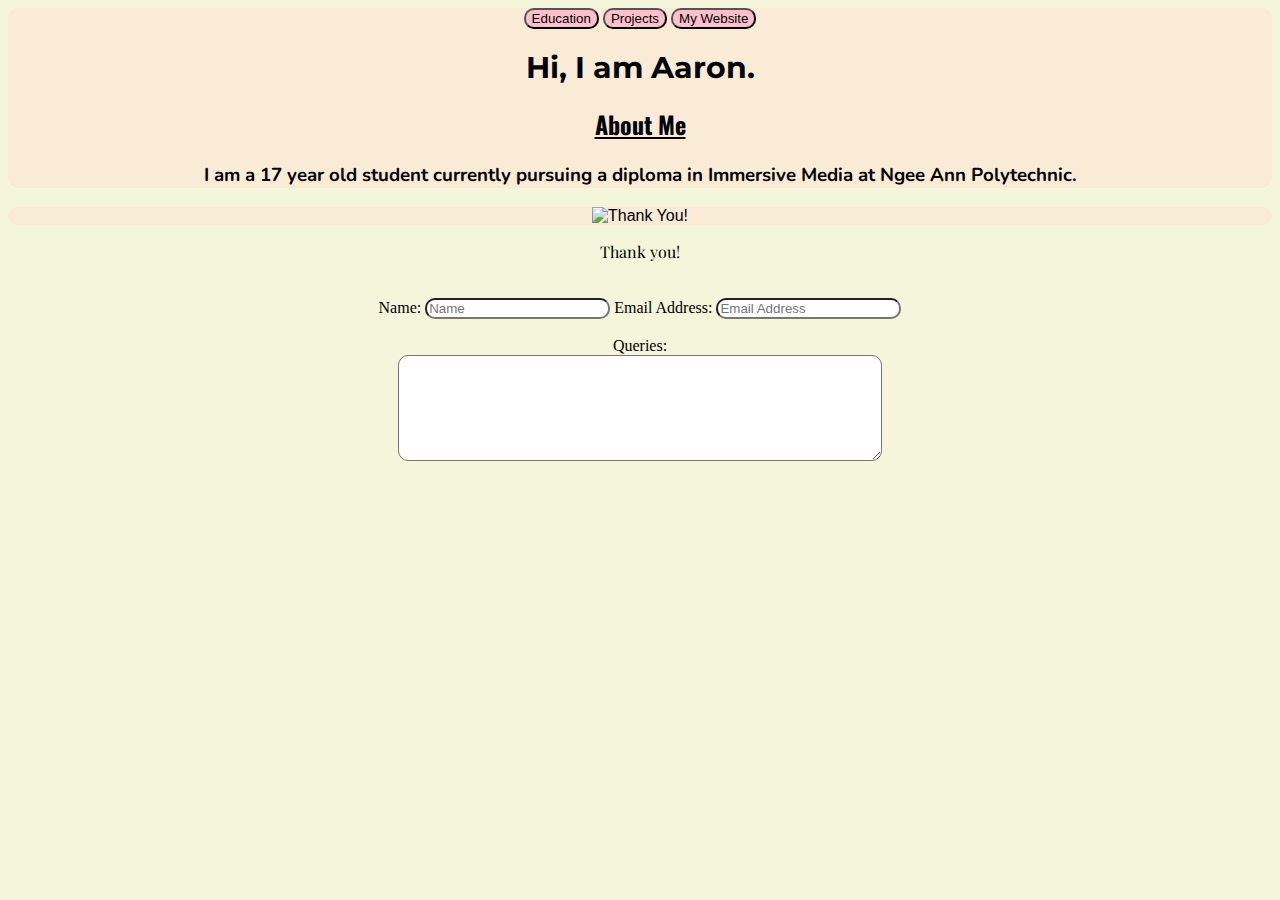
==== index.html @ a2ffacfb "Save 4" ====
<!DOCTYPE html>
<html>
<head>
  <title>About Me</title>
  <link href="https://fonts.googleapis.com/css2?family=Oswald:wght@300&display=swap" rel="stylesheet">
  
  <link href="https://fonts.googleapis.com/css2?family=Montserrat&display=swap" rel="stylesheet">

  <link href="https://fonts.googleapis.com/css2?family=Playfair+Display:wght@500&display=swap" rel="stylesheet">

  <link href="https://fonts.googleapis.com/css2?family=Nunito:wght@300&display=swap" rel="stylesheet">

  <link rel="stylesheet" type="text/css" href="style.css"/>

</head>
  <header >

    <nav>

    <form>
    <input type="submit" class="edubutton" formaction="education.html" value="Education">

    <input type="submit" class="edubutton" formaction="projects.html" value="Projects">

    <input type="submit" class="edubutton" formaction="https://aarontanweiheng.wixsite.com/mysite" target="_blank" value="My Website">

    </form>

    </nav>

    <h1 class="headerpos" >Hi, I am Aaron.</h1>

    <h2 class="headerpos"><u>About Me</u></h2>

    <h3 class="headerpos"> I am a 17 year old student currently pursuing a diploma in Immersive Media at Ngee Ann Polytechnic.</h3>

  </header>

<body class="p-pos">

  <p> <img src = "https://cdn140.picsart.com/275582430040211.png?type=webp&to=min&r=1024" alt = "Thank You!" width=200px height=220px> </p>

  <p1 style="font-family:Playfair Display">Thank you!</p1>
</body>

<footer>

  <br>



  <form>
    <br>
    <label> Name: </label>
    <input type="text" class="stext" placeholder="Name">
    <label> Email Address: </label>
    <input type="text" class="stext" placeholder="Email Address">
    <br>
    <br>
    <label>Queries:
    <br>
    <textarea placeholder="Queries"> </textarea>
    </label>
  </form>


</footer>


<style>

.headerpos{
  text-align: center;
}

.p-pos{
  text-align: center;
}


nav a{
  background-color: pink;
  color: black;
}

</style>

</html>
---- style.css ----
ul{list-style: none;}

h1{
  font-family:Montserrat;
  font-size: 30px;
}

h2{
  font-family:Oswald;
}

h3{
  font-family:Nunito;
}

p{
  font-family: 'Hind', sans-serif;
}

header{
  border-radius: 10px;
  background-color: antiquewhite;

}

body{
  background-color: beige;
}

p{
  background-color: antiquewhite;
  border-radius: 10px;
}

.edubutton{
  background-color: pink;
  border-radius: 10px;
}

textarea{
  width: 478px;
  height: 100px;
  border-radius: 10px;
}

.stext{
  border-radius: 10px;
}
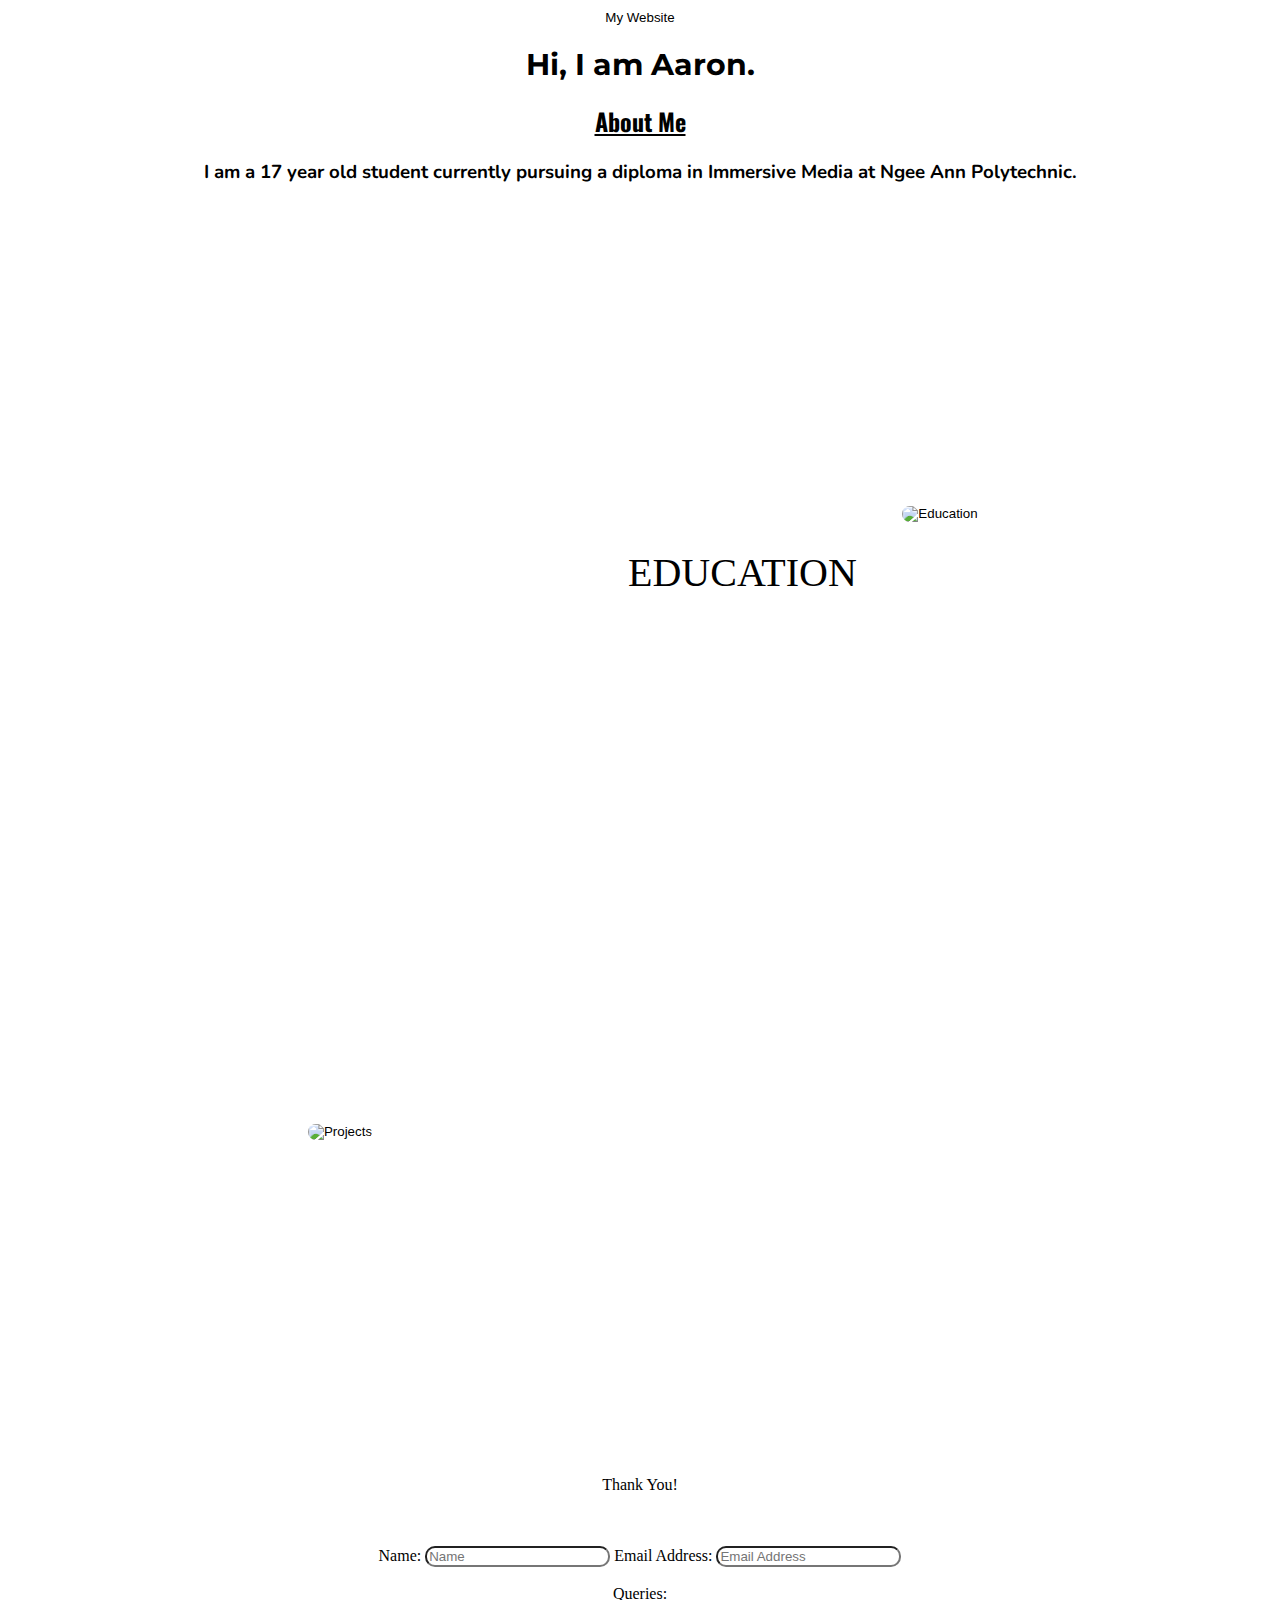
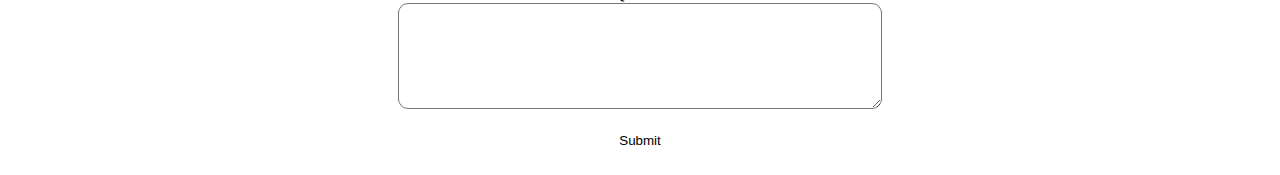
==== commit 23e26dae: "Save 5" ====
--- a/index.html
+++ b/index.html
@@ -1,46 +1,68 @@
 <!DOCTYPE html>
 <html>
+
 <head>
   <title>About Me</title>
   <link href="https://fonts.googleapis.com/css2?family=Oswald:wght@300&display=swap" rel="stylesheet">
-  
+
   <link href="https://fonts.googleapis.com/css2?family=Montserrat&display=swap" rel="stylesheet">
 
   <link href="https://fonts.googleapis.com/css2?family=Playfair+Display:wght@500&display=swap" rel="stylesheet">
 
   <link href="https://fonts.googleapis.com/css2?family=Nunito:wght@300&display=swap" rel="stylesheet">
 
-  <link rel="stylesheet" type="text/css" href="style.css"/>
+  <link rel="stylesheet" type="text/css" href="style.css" />
 
 </head>
-  <header >
+<header>
 
-    <nav>
+  <nav>
 
     <form>
-    <input type="submit" class="edubutton" formaction="education.html" value="Education">
 
-    <input type="submit" class="edubutton" formaction="projects.html" value="Projects">
+      
 
-    <input type="submit" class="edubutton" formaction="https://aarontanweiheng.wixsite.com/mysite" target="_blank" value="My Website">
+      <input type="submit" class="edubutton" formaction="https://aarontanweiheng.wixsite.com/mysite" target="_blank"
+        value="My Website">
 
     </form>
 
-    </nav>
+  </nav>
 
-    <h1 class="headerpos" >Hi, I am Aaron.</h1>
+  <h1 class="headerpos">Hi, I am Aaron.</h1>
 
-    <h2 class="headerpos"><u>About Me</u></h2>
+  <h2 class="headerpos"><u>About Me</u></h2>
 
-    <h3 class="headerpos"> I am a 17 year old student currently pursuing a diploma in Immersive Media at Ngee Ann Polytechnic.</h3>
+  <h3 class="headerpos"> I am a 17 year old student currently pursuing a diploma in Immersive Media at Ngee Ann
+    Polytechnic.</h3>
 
-  </header>
+  <nav>
+
+    <form>
+      <div class=container-one>
+
+        <input type="image" src="https://lh3.googleusercontent.com/[base64]w600-h300-no?authuser=0" class="edubutton" formaction="education.html" value="Education">
+        <div class=top-left> EDUCATION </div>
+
+      </div>
+
+      <div class=container-two>
+
+        <input type="image" src="https://lh3.googleusercontent.com/[base64]w600-h300-no?authuser=0" class="edubutton" formaction="projects.html" value="Projects">
+
+
+       
+    
+    </form>
+
+  </nav>
+
+</header>
 
 <body class="p-pos">
 
-  <p> <img src = "https://cdn140.picsart.com/275582430040211.png?type=webp&to=min&r=1024" alt = "Thank You!" width=200px height=220px> </p>
+    <br><br> Thank You!</p>
 
-  <p1 style="font-family:Playfair Display">Thank you!</p1>
 </body>
 
 <footer>
@@ -58,9 +80,12 @@
     <br>
     <br>
     <label>Queries:
-    <br>
-    <textarea placeholder="Queries"> </textarea>
+      <br>
+      <textarea placeholder="Queries"> </textarea>
     </label>
+    <br><br>
+    <input type="submit" class="edubutton" formaction="submit.html" value="Submit">
+    <br><br>
   </form>
 
 
@@ -69,20 +94,44 @@
 
 <style>
 
-.headerpos{
-  text-align: center;
-}
+  body{
+    background-image: url('https://lh3.googleusercontent.com/[base64]w612-h816-no?authuser=0');
+  }
 
-.p-pos{
-  text-align: center;
-}
+  .headerpos {
+    text-align: center;
+  }
+
+  .p-pos {
+    text-align: center;
+  }
 
 
-nav a{
-  background-color: pink;
-  color: black;
-}
+  nav a {
+    background-color: pink;
+    color: black;
+  }
 
+  .container-one {
+    position: relative;
+    left:300px;
+    padding:300px;
+
+  }
+
+  .container-two {
+    position: relative;
+    right:300px;
+    padding:300px;
+
+  }
+
+  .top-left {
+    position: absolute;
+    top:345px;
+    left:320px;
+    font-size: 40px;
+  }
 </style>
 
-</html> 
+</html>--- a/style.css
+++ b/style.css
@@ -3,14 +3,17 @@
 h1{
   font-family:Montserrat;
   font-size: 30px;
+  flex-wrap: wrap;
 }
 
 h2{
   font-family:Oswald;
+  flex-wrap: wrap;
 }
 
 h3{
   font-family:Nunito;
+  flex-wrap: wrap;
 }
 
 p{
@@ -19,30 +22,46 @@
 
 header{
   border-radius: 10px;
-  background-color: antiquewhite;
+
+  flex-wrap: wrap;
 
 }
 
 body{
-  background-color: beige;
+  flex-wrap: wrap;
 }
 
 p{
-  background-color: antiquewhite;
   border-radius: 10px;
+  flex-wrap: wrap;
+}
+
+footer{
+
+  border-radius: 10px;
+  flex-wrap: wrap;
 }
 
 .edubutton{
-  background-color: pink;
+  padding: 5;
+  border: none;
+  background: none;
   border-radius: 10px;
+  flex-wrap: wrap;
 }
 
 textarea{
   width: 478px;
   height: 100px;
   border-radius: 10px;
+  flex-wrap: wrap;
 }
 
 .stext{
   border-radius: 10px;
+  flex-wrap: wrap;
+}
+
+.top-left{
+  font-family: 'Comfortaa';
 }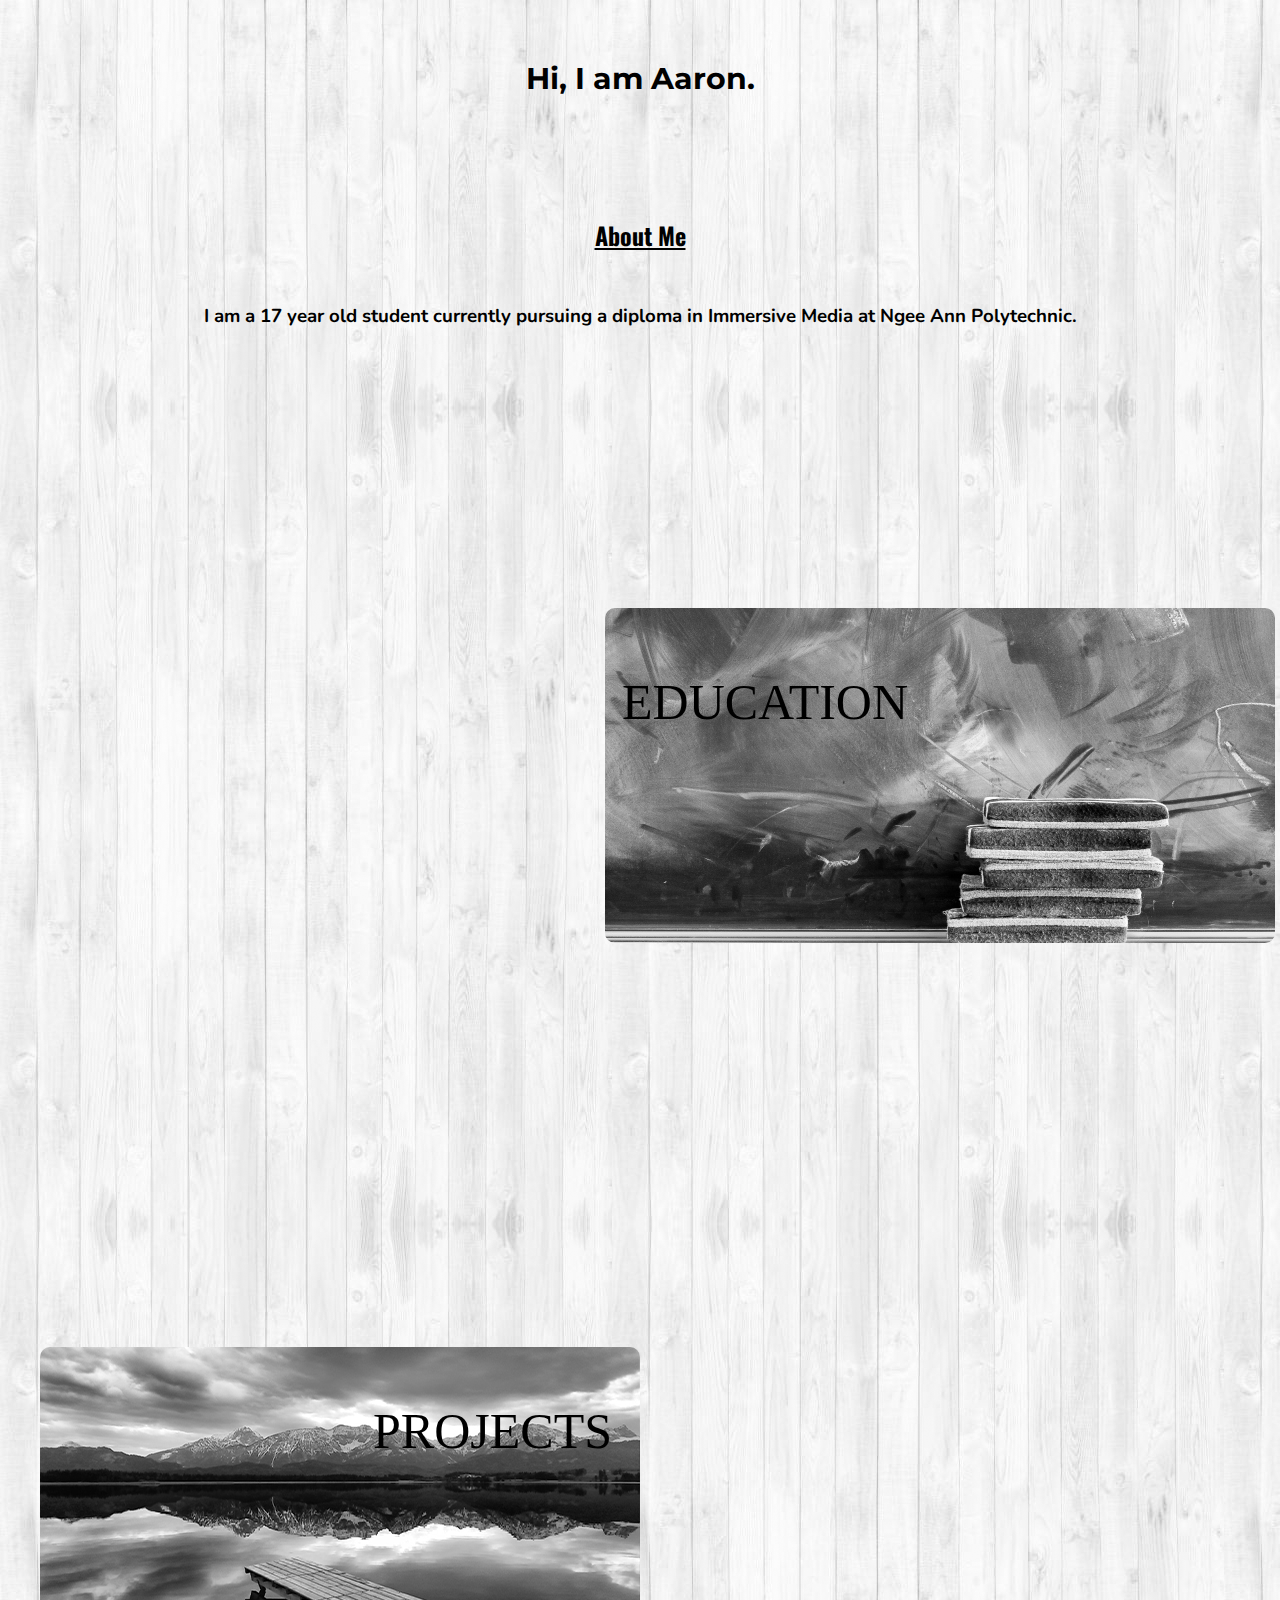
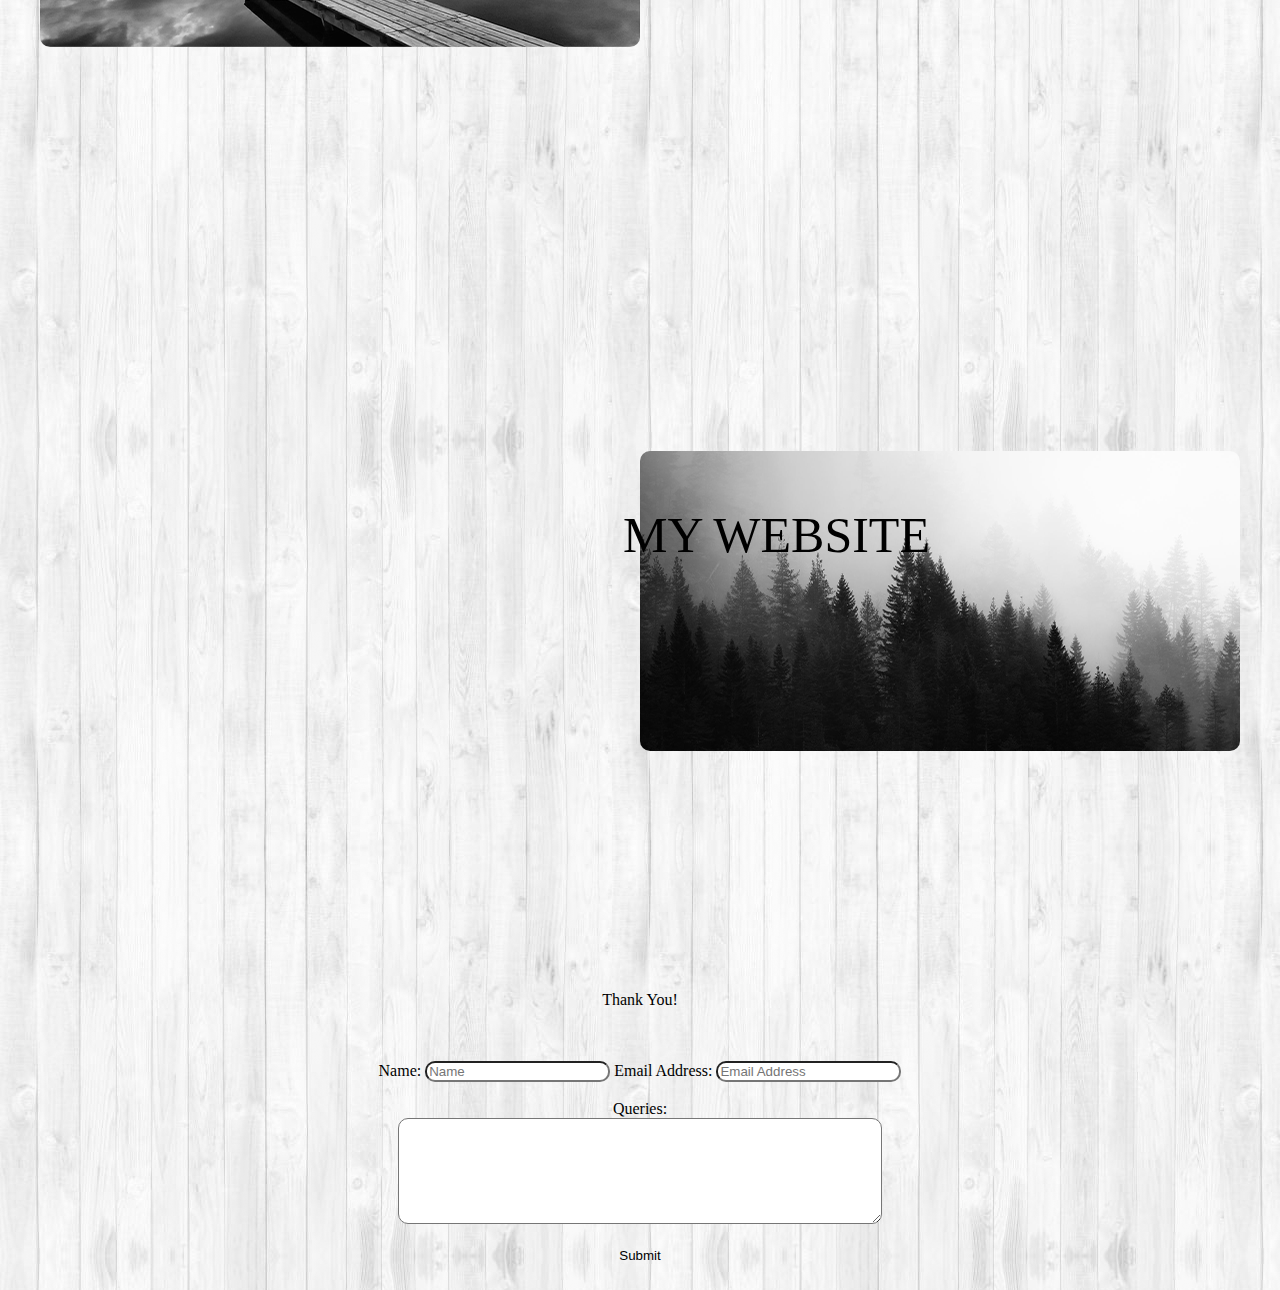
==== commit 3965aec1: "Save 6" ====
--- a/index.html
+++ b/index.html
@@ -16,24 +16,12 @@
 </head>
 <header>
 
-  <nav>
-
-    <form>
-
-      
-
-      <input type="submit" class="edubutton" formaction="https://aarontanweiheng.wixsite.com/mysite" target="_blank"
-        value="My Website">
-
-    </form>
-
-  </nav>
-
-  <h1 class="headerpos">Hi, I am Aaron.</h1>
+  <h1 class="headerpos">Hi, I am Aaron.<br></h1>
 
   <h2 class="headerpos"><u>About Me</u></h2>
 
-  <h3 class="headerpos"> I am a 17 year old student currently pursuing a diploma in Immersive Media at Ngee Ann
+  <h3 class="headerpos"> I am a 17 year old student currently pursuing a diploma in
+    Immersive Media at Ngee Ann
     Polytechnic.</h3>
 
   <nav>
@@ -41,18 +29,37 @@
     <form>
       <div class=container-one>
 
-        <input type="image" src="https://lh3.googleusercontent.com/[base64]w600-h300-no?authuser=0" class="edubutton" formaction="education.html" value="Education">
-        <div class=top-left> EDUCATION </div>
+        <div class="expanding"></div>
+
+        <input type="image"
+          src="Images/educationB&W.jpg"
+          class="edubutton" formaction="education.html" value="Education">
+          <button class="eduText" type = submit formaction="education.html">EDUCATION</button>
+          
 
       </div>
 
       <div class=container-two>
 
-        <input type="image" src="https://lh3.googleusercontent.com/[base64]w600-h300-no?authuser=0" class="edubutton" formaction="projects.html" value="Projects">
+        <input type="image"
+          src="Images/projectsB&W.png"
+          class="edubutton" formaction="projects.html" value="Projects">
+          <button class="projText" type = submit formaction="projects.html">PROJECTS</button>
+
+        
+
+      </div>
+
+      <div class=container-three>
+
+        <input type="image"
+          src="Images/mywebsiteB&W.png"
+          target="_blank" class="edubutton" formaction="https://aarontanweiheng.wixsite.com/mysite" value="My Website">
+          <button class="webText" type = submit formaction="https://aarontanweiheng.wixsite.com/mysite">MY WEBSITE</button>
 
 
-       
-    
+      </div>
+
     </form>
 
   </nav>
@@ -61,15 +68,13 @@
 
 <body class="p-pos">
 
-    <br><br> Thank You!</p>
+  <br><br> Thank You!</p>
 
 </body>
 
 <footer>
 
   <br>
-
-
 
   <form>
     <br>
@@ -91,11 +96,9 @@
 
 </footer>
 
-
 <style>
-
-  body{
-    background-image: url('https://lh3.googleusercontent.com/[base64]w612-h816-no?authuser=0');
+  body {
+    background-image: url("Images/idasg1BG.png")
   }
 
   .headerpos {
@@ -114,23 +117,45 @@
 
   .container-one {
     position: relative;
-    left:300px;
-    padding:300px;
+    left: 300px;
+    padding: 200px;
 
   }
 
   .container-two {
     position: relative;
-    right:300px;
-    padding:300px;
+    right: 300px;
+    padding: 200px;
 
   }
 
-  .top-left {
+  .container-three {
+    position: relative;
+    left: 300px;
+    padding: 200px;
+
+  }
+
+  .eduText {
     position: absolute;
-    top:345px;
-    left:320px;
-    font-size: 40px;
+    top: 250px;
+    left: 299px;
+    font-size: 50px;
+
+  }
+
+  .projText {
+    position: absolute;
+    top: 240px;
+    right: 345px;
+    font-size: 50px;
+  }
+
+  .webText {
+    position: absolute;
+    top: 240px;
+    left: 300px;
+    font-size: 50px;
   }
 </style>
 
--- a/style.css
+++ b/style.css
@@ -26,6 +26,20 @@
   flex-wrap: wrap;
 
 }
+
+h1.headerpos{
+  padding-top: 40px;
+  padding-bottom: 100px;
+}
+
+h2.headerpos{
+  padding-bottom: 30px;
+}
+
+h3.headerpos{
+  padding-bottom: 60px
+}
+
 
 body{
   flex-wrap: wrap;
@@ -62,6 +76,24 @@
   flex-wrap: wrap;
 }
 
-.top-left{
+.eduText, .projText, .webText{
   font-family: 'Comfortaa';
-}+  padding: 15px;
+  position: relative;
+  display: block;
+  transition-duration: 0.5s;
+
+}
+
+.eduText:hover , .projText:hover, .webText:hover{
+  padding-top:80px;
+  transition-duration: 0.5s;
+
+}
+
+button.eduText, button.projText, button.webText{
+  background: none;
+  border: none;
+
+}
+
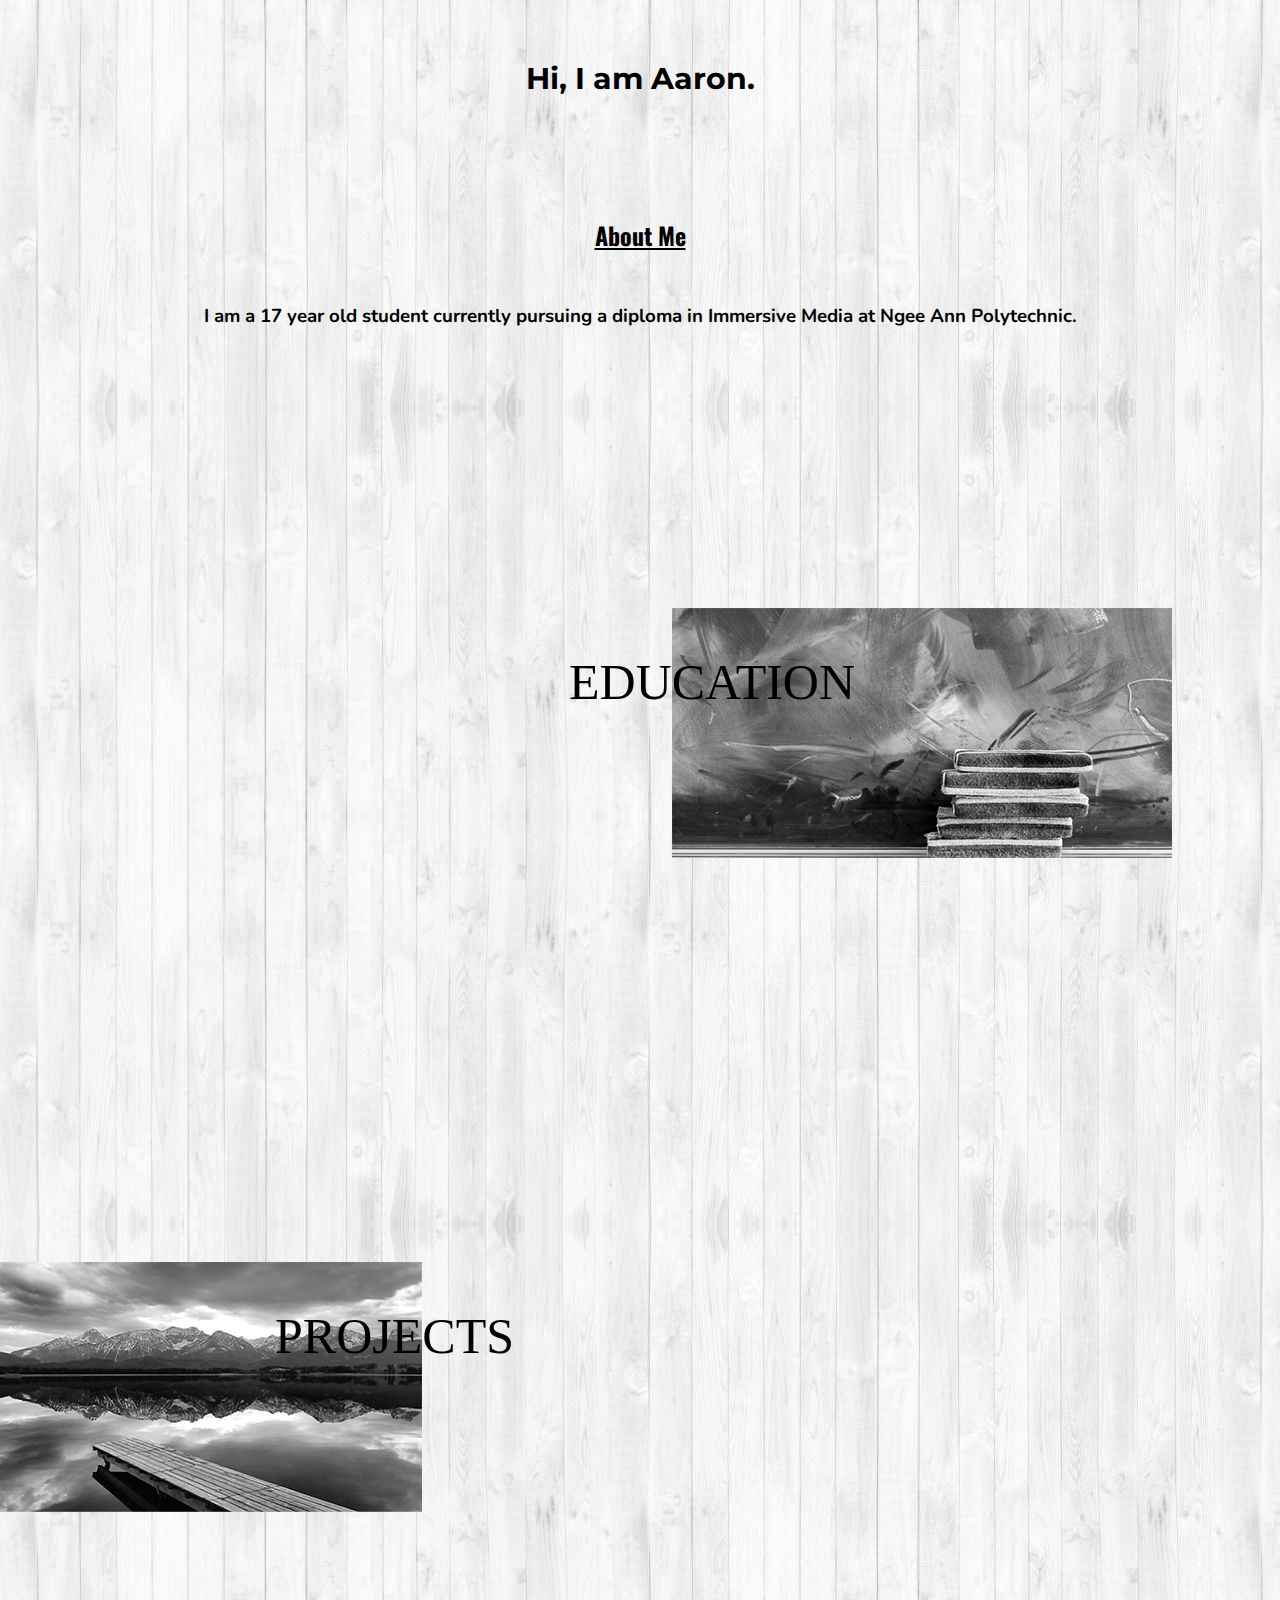
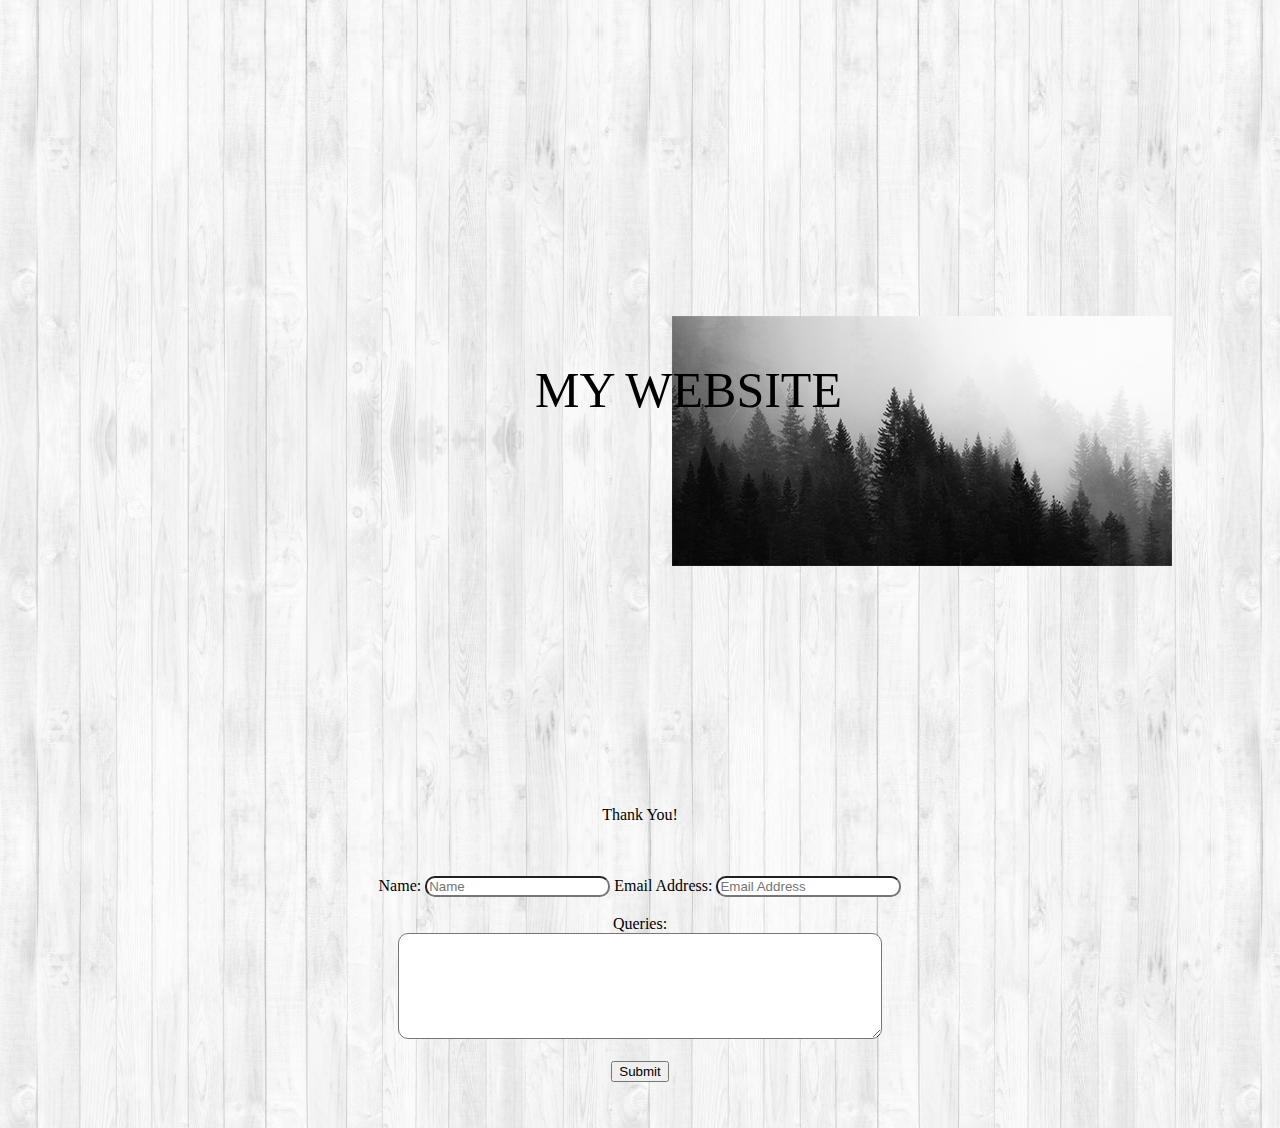
==== commit 512775f0: "Save 7" ====
--- a/index.html
+++ b/index.html
@@ -97,64 +97,30 @@
 </footer>
 
 <style>
-  body {
-    background-image: url("Images/idasg1BG.png")
-  }
 
   .headerpos {
     text-align: center;
   }
 
-  .p-pos {
-    text-align: center;
-  }
-
-
-  nav a {
-    background-color: pink;
-    color: black;
-  }
-
-  .container-one {
-    position: relative;
-    left: 300px;
-    padding: 200px;
-
-  }
-
-  .container-two {
-    position: relative;
-    right: 300px;
-    padding: 200px;
-
-  }
-
-  .container-three {
-    position: relative;
-    left: 300px;
-    padding: 200px;
-
-  }
-
   .eduText {
     position: absolute;
-    top: 250px;
-    left: 299px;
+    top: 230px;
+    left: 82px;
     font-size: 50px;
 
   }
 
   .projText {
     position: absolute;
-    top: 240px;
-    right: 345px;
+    top: 230px;
+    right: 93px;
     font-size: 50px;
   }
 
   .webText {
     position: absolute;
-    top: 240px;
-    left: 300px;
+    top: 230px;
+    left: 48px;
     font-size: 50px;
   }
 </style>
--- a/style.css
+++ b/style.css
@@ -20,10 +20,36 @@
   font-family: 'Hind', sans-serif;
 }
 
+.p-pos {
+  text-align: center;
+  padding-bottom: 20px;
+}
+
 header{
   border-radius: 10px;
 
   flex-wrap: wrap;
+
+}
+
+.container-one {
+  position: relative;
+  left: 100px;
+  padding: 200px;
+
+}
+
+.container-two {
+  position: relative;
+  right: 650px;
+  padding: 200px;
+
+}
+
+.container-three {
+  position: relative;
+  left: 100px;
+  padding: 200px;
 
 }
 
@@ -40,10 +66,11 @@
   padding-bottom: 60px
 }
 
-
 body{
   flex-wrap: wrap;
+  background-image: url("Images/idasg1BG.png")
 }
+
 
 p{
   border-radius: 10px;
@@ -52,14 +79,6 @@
 
 footer{
 
-  border-radius: 10px;
-  flex-wrap: wrap;
-}
-
-.edubutton{
-  padding: 5;
-  border: none;
-  background: none;
   border-radius: 10px;
   flex-wrap: wrap;
 }
@@ -86,7 +105,7 @@
 }
 
 .eduText:hover , .projText:hover, .webText:hover{
-  padding-top:80px;
+  padding-top:70px;
   transition-duration: 0.5s;
 
 }
@@ -97,3 +116,72 @@
 
 }
 
+.return{
+  position: absolute;
+  top:3%;
+  left: 20px;
+  width: 120px;
+  transform: translateY(-50%);
+  font-size: 25px;
+  font-family: 'Comfortaa';
+  background: none;
+  border: none;
+
+}
+
+.container {
+	width: 80%;
+	margin: 0 auto;
+}
+
+header::after {
+  content: '';
+  display: table;
+  clear: both;
+}
+
+nav {
+  float: right;
+}
+
+nav ul {
+  margin: 0;
+  padding: 0;
+  list-style: none;
+}
+
+nav li {
+  display: inline-block;
+  margin-left: 70px;
+  padding-top: 10px;
+
+  position: relative;
+}
+
+nav a {
+  color: #444;
+  text-decoration: none;
+  text-transform: uppercase;
+  font-size: 14px;
+}
+
+nav a:hover {
+  color: #000;
+}
+
+nav a::before {
+  content: '';
+  display: block;
+  height: 5px;
+  background-color: #444;
+
+  position: absolute;
+  top: 0;
+  width: 0%;
+
+  transition: all ease-in-out 250ms;
+}
+
+nav a:hover::before {
+  width: 100%;
+}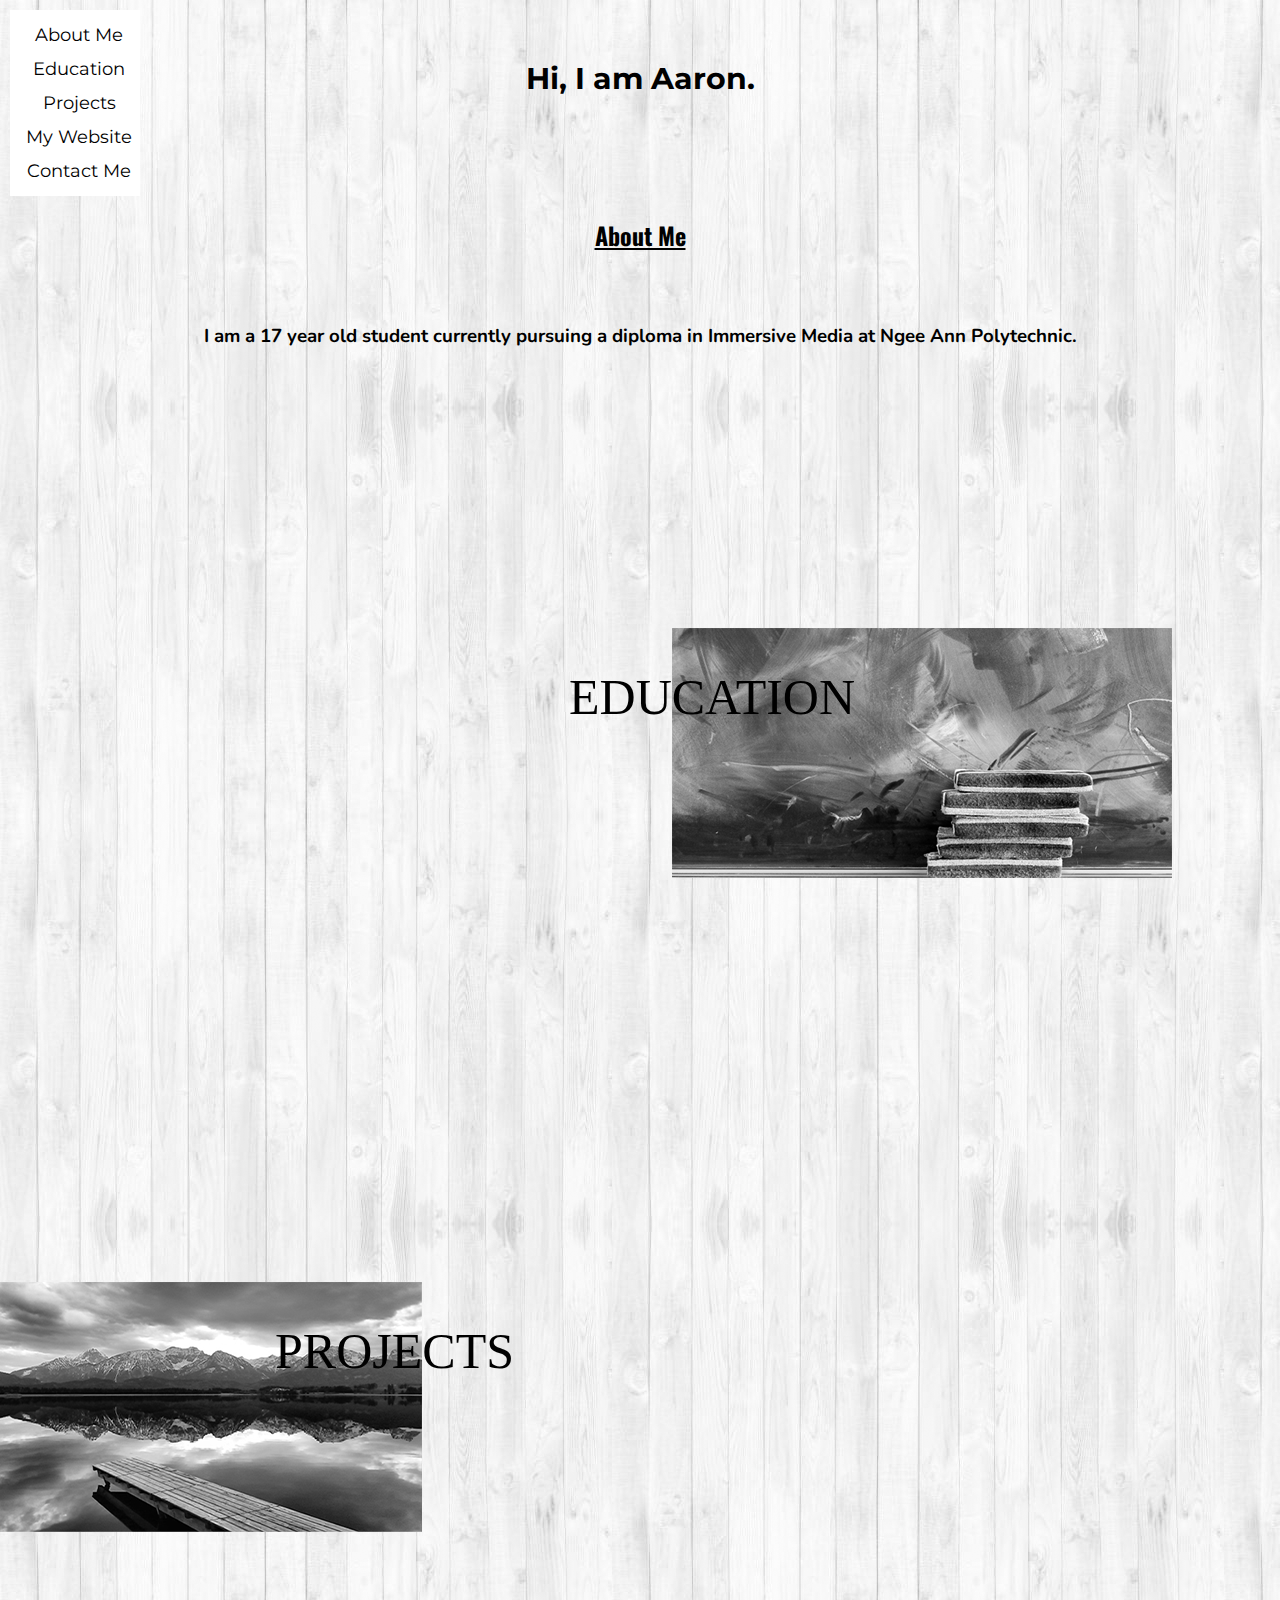
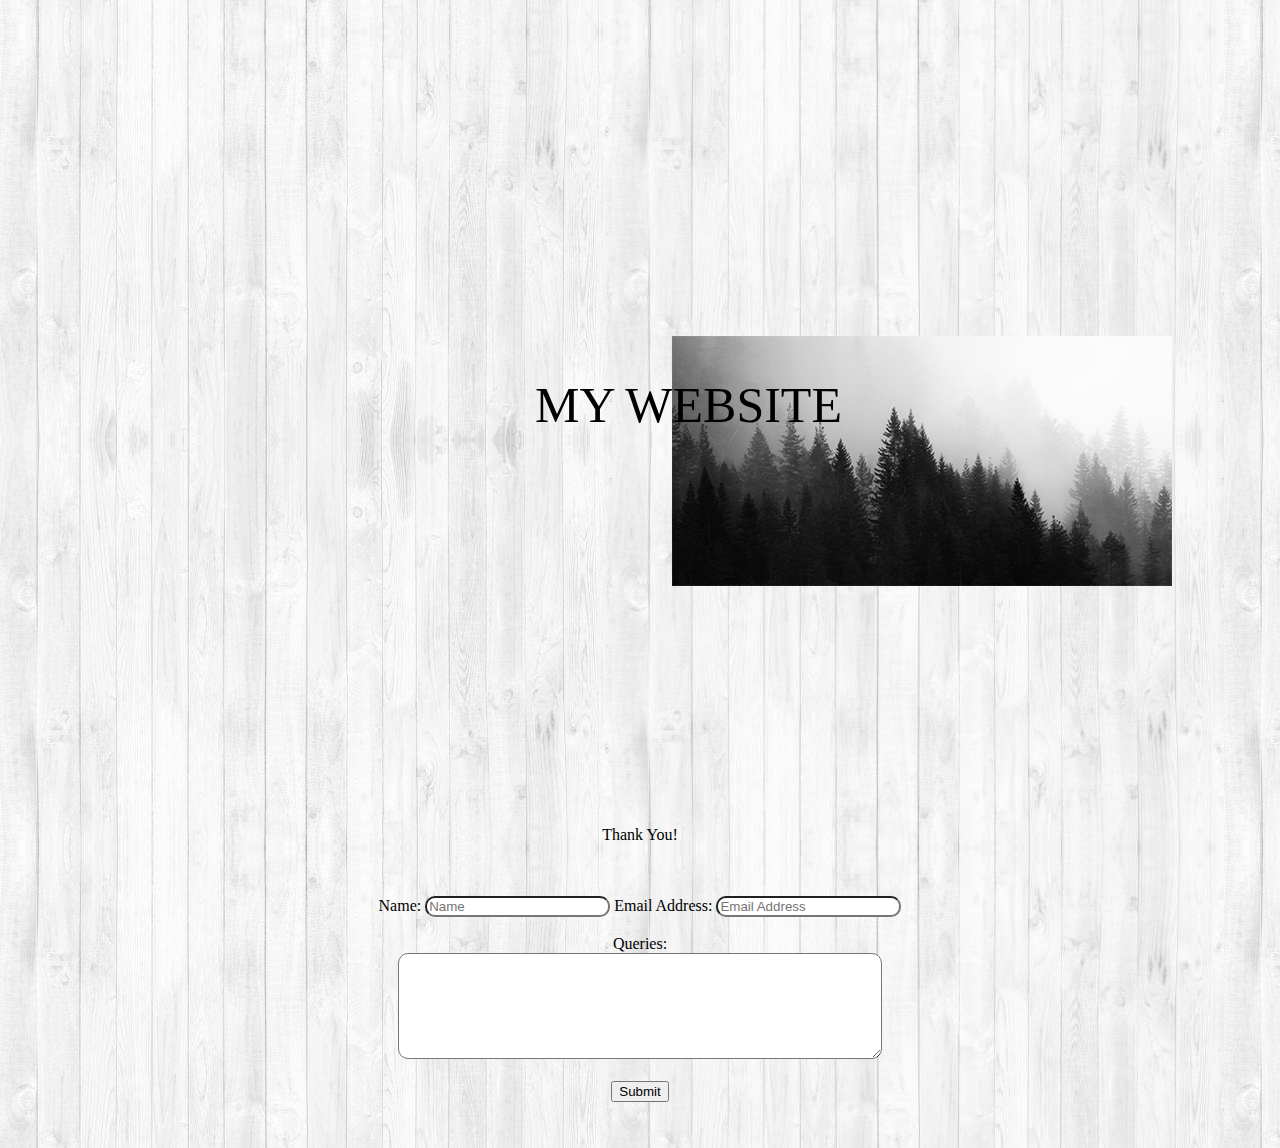
==== commit 3ec56430: "Save8" ====
--- a/index.html
+++ b/index.html
@@ -16,6 +16,15 @@
 </head>
 <header>
 
+  <div class="sidenav">
+    <a href="#aboutme_nav">About Me</a>
+    <a href="#education_nav">Education</a>
+    <a href="#projects_nav">Projects</a>
+    <a href="#website_nav">My Website</a>
+    <a href="#contact_nav">Contact Me</a>
+  </div>
+
+  <a id="aboutme_nav"></a>
   <h1 class="headerpos">Hi, I am Aaron.<br></h1>
 
   <h2 class="headerpos"><u>About Me</u></h2>
@@ -27,6 +36,8 @@
   <nav>
 
     <form>
+
+      <a id="education_nav"></a>
       <div class=container-one>
 
         <div class="expanding"></div>
@@ -36,9 +47,9 @@
           class="edubutton" formaction="education.html" value="Education">
           <button class="eduText" type = submit formaction="education.html">EDUCATION</button>
           
-
       </div>
 
+      <a id="projects_nav"></a>
       <div class=container-two>
 
         <input type="image"
@@ -46,10 +57,9 @@
           class="edubutton" formaction="projects.html" value="Projects">
           <button class="projText" type = submit formaction="projects.html">PROJECTS</button>
 
-        
-
       </div>
 
+      <a id="website_nav"></a>
       <div class=container-three>
 
         <input type="image"
@@ -75,6 +85,7 @@
 <footer>
 
   <br>
+  <a id="contact_nav"></a>
 
   <form>
     <br>
@@ -104,7 +115,7 @@
 
   .eduText {
     position: absolute;
-    top: 230px;
+    top: 225px;
     left: 82px;
     font-size: 50px;
 
@@ -112,17 +123,19 @@
 
   .projText {
     position: absolute;
-    top: 230px;
+    top: 225px;
     right: 93px;
     font-size: 50px;
   }
 
   .webText {
     position: absolute;
-    top: 230px;
+    top: 225px;
     left: 48px;
     font-size: 50px;
   }
+
+
 </style>
 
 </html>--- a/style.css
+++ b/style.css
@@ -1,4 +1,9 @@
 ul{list-style: none;}
+
+html{
+  scroll-behavior:smooth;
+  transition: ease-in-out;
+}
 
 h1{
   font-family:Montserrat;
@@ -59,7 +64,7 @@
 }
 
 h2.headerpos{
-  padding-bottom: 30px;
+  padding-bottom: 50px;
 }
 
 h3.headerpos{
@@ -184,4 +189,44 @@
 
 nav a:hover::before {
   width: 100%;
+}
+
+.sidenav {
+  width: 130px;
+  position: fixed;
+  z-index: 1;
+  top: 10px;
+  left: 10px;
+  background: white;
+  overflow-x: hidden;
+  padding: 8px 0;
+  transition-duration: 0.5s;
+}
+
+.sidenav a {
+  padding: 6px 8px 6px 16px;
+  text-decoration: none;
+  font-family: 'Montserrat';
+  font-size: 18px;
+  color: black;
+  display: block;
+  border-radius: 10px;
+  transition-duration: 0.5s;
+  
+}
+
+.sidenav a:hover {
+  color: #064579;
+}
+
+.main {
+  margin-left: 140px;
+  font-size: 28px;
+  padding: 0px 10px;
+}
+
+@media screen and (max-height: 450px) {
+  .sidenav {padding-top: 15px;}
+  .sidenav a {font-size: 18px;}
+
 }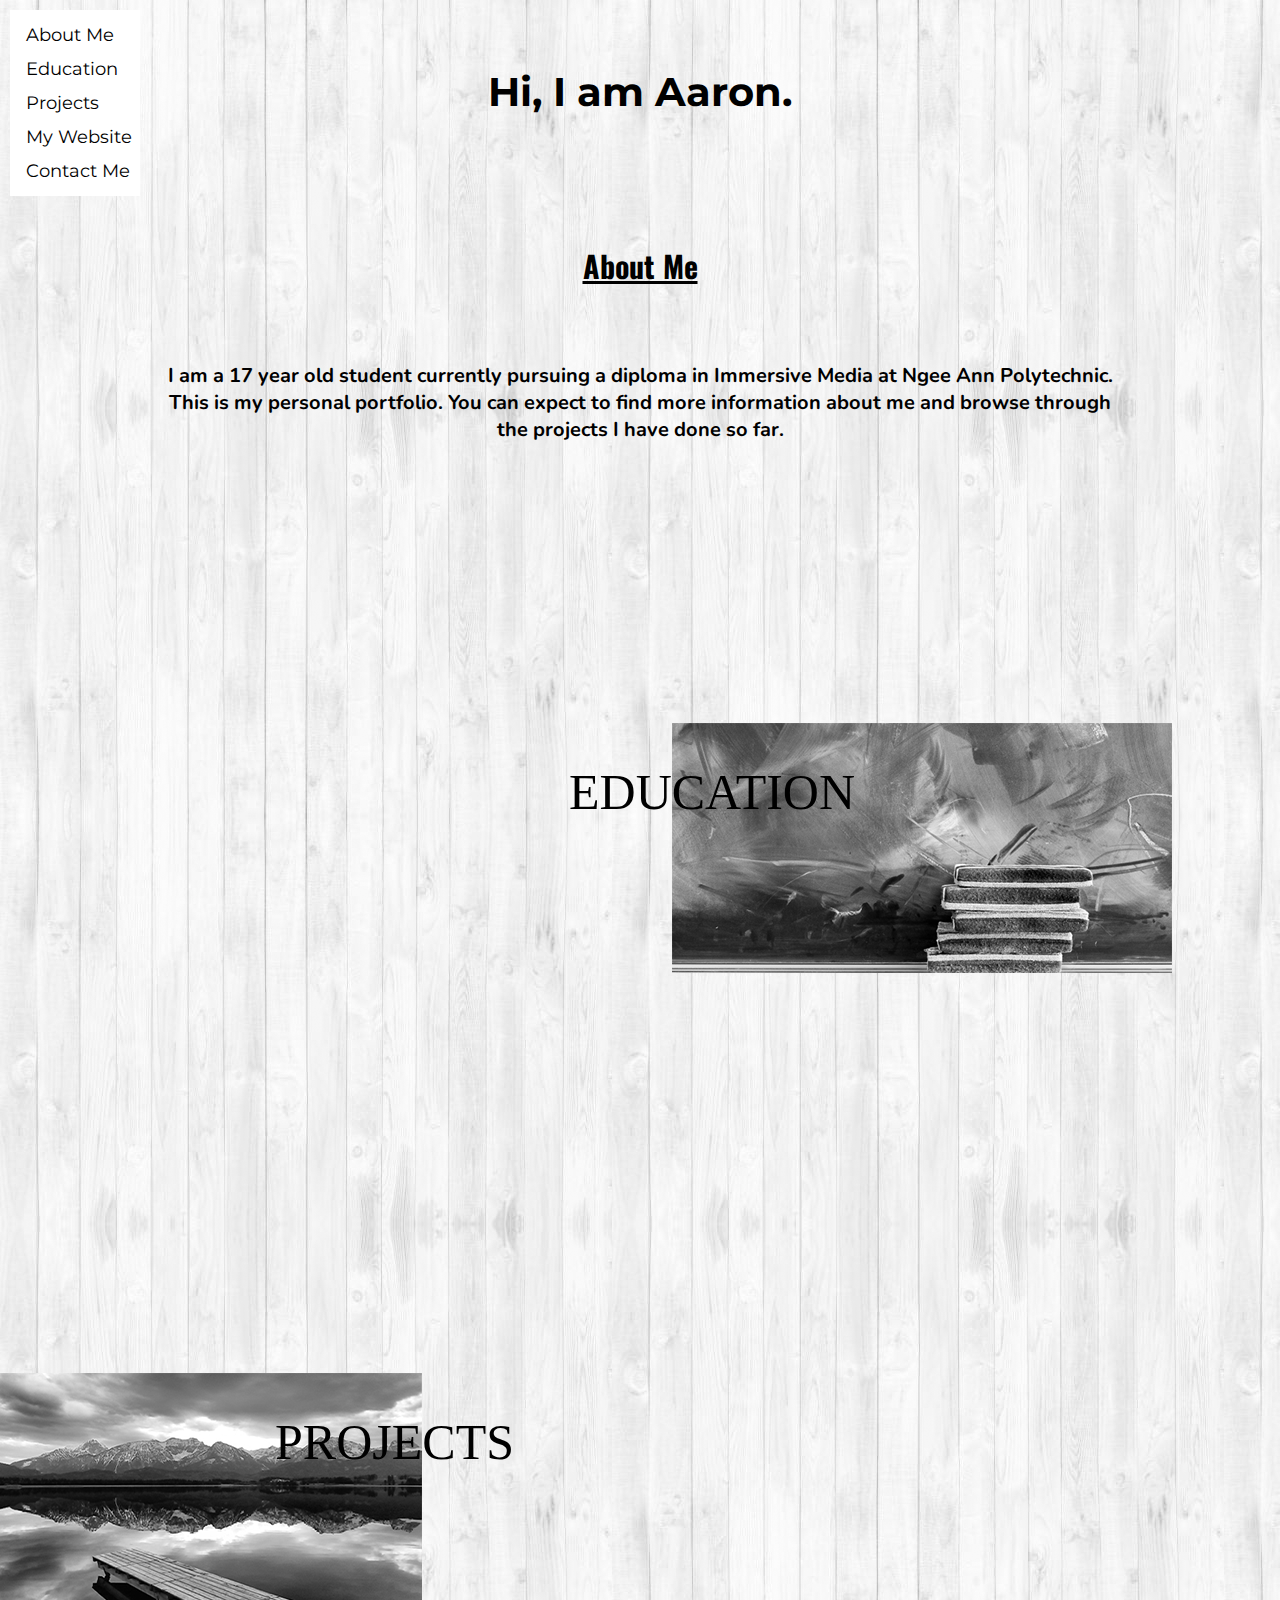
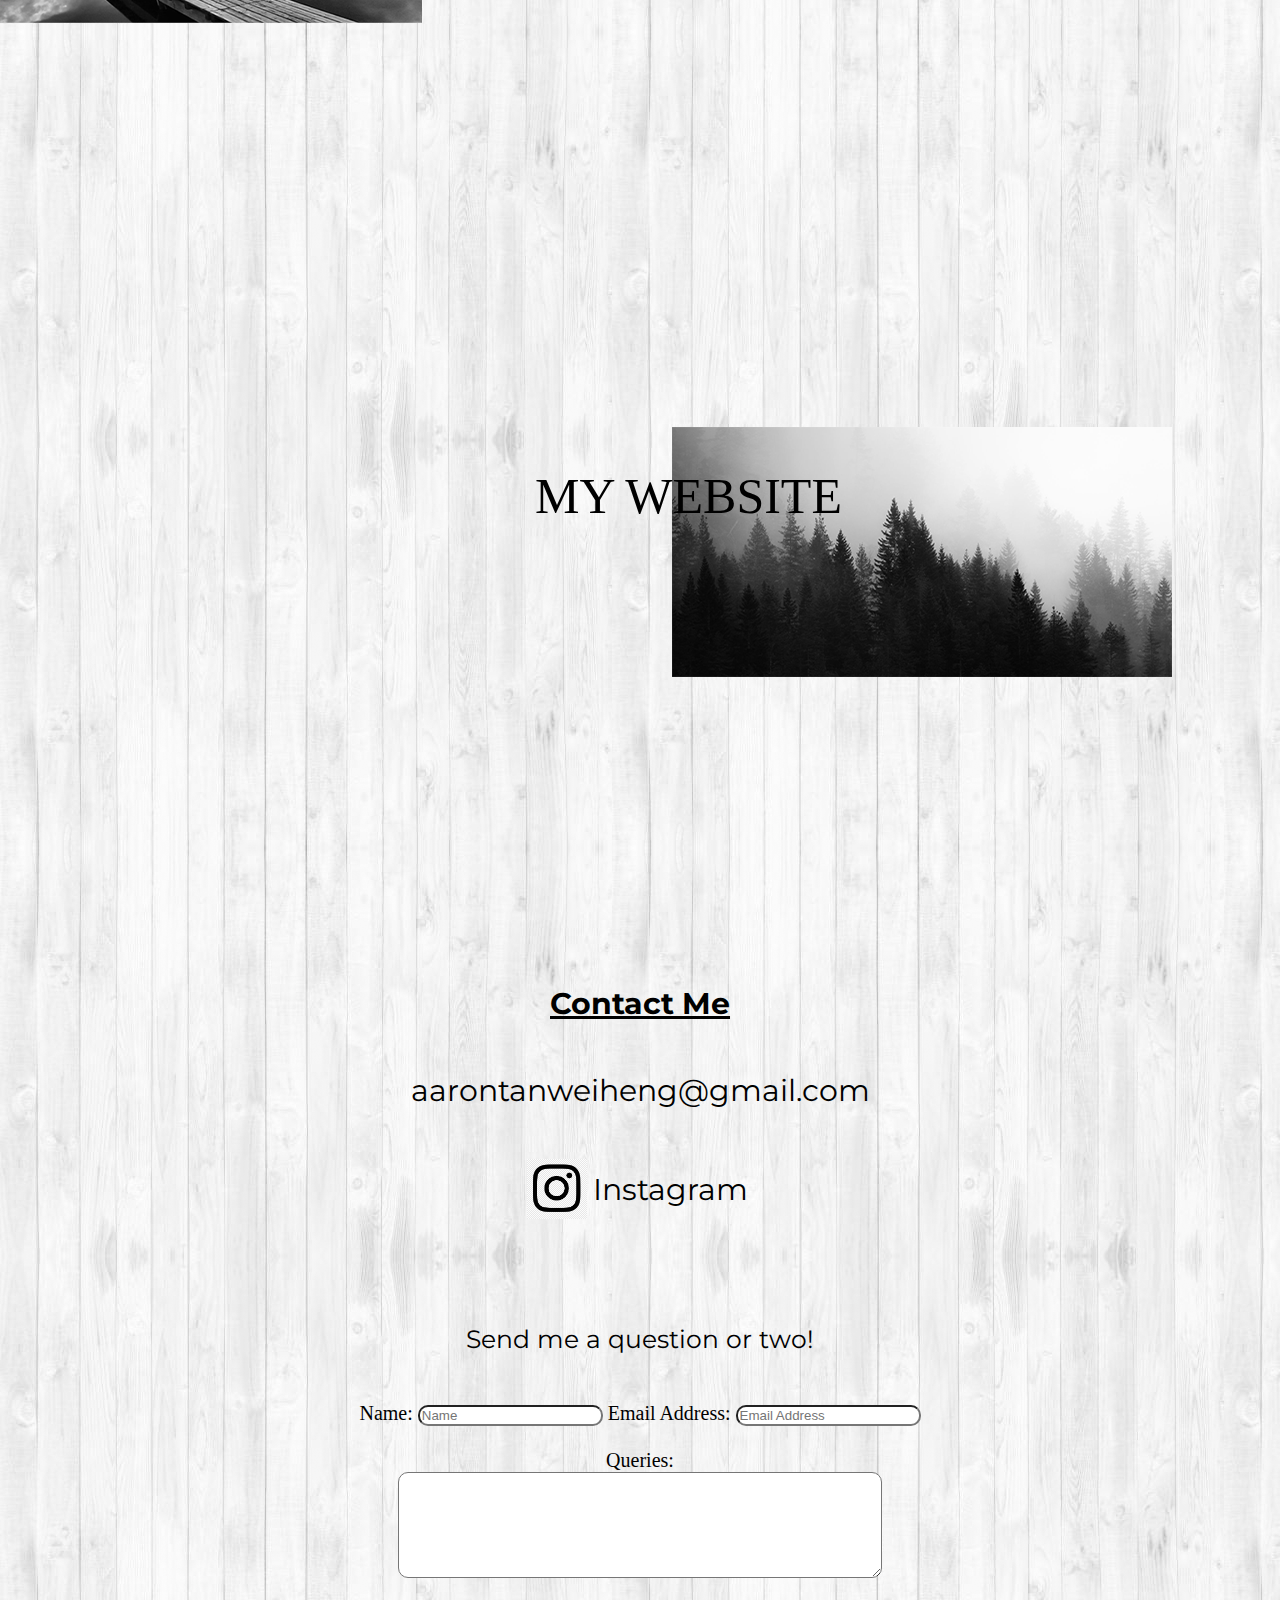
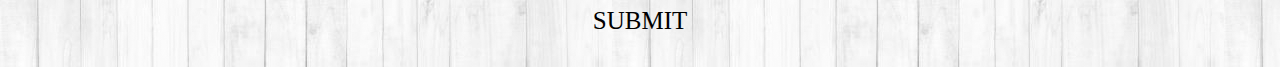
==== commit 2537865f: "Save9" ====
--- a/index.html
+++ b/index.html
@@ -31,7 +31,9 @@
 
   <h3 class="headerpos"> I am a 17 year old student currently pursuing a diploma in
     Immersive Media at Ngee Ann
-    Polytechnic.</h3>
+    Polytechnic. <br> This is my personal portfolio. You can expect to find more information about me and browse through
+    <br>
+    the projects I have done so far.</h3>
 
   <nav>
 
@@ -42,30 +44,26 @@
 
         <div class="expanding"></div>
 
-        <input type="image"
-          src="Images/educationB&W.jpg"
-          class="edubutton" formaction="education.html" value="Education">
-          <button class="eduText" type = submit formaction="education.html">EDUCATION</button>
-          
+        <input type="image" src="Images/educationB&W.jpg" class="edubutton" formaction="education.html"
+          value="Education">
+        <button class="eduText" type=submit formaction="education.html">EDUCATION</button>
+
       </div>
 
       <a id="projects_nav"></a>
       <div class=container-two>
 
-        <input type="image"
-          src="Images/projectsB&W.png"
-          class="edubutton" formaction="projects.html" value="Projects">
-          <button class="projText" type = submit formaction="projects.html">PROJECTS</button>
+        <input type="image" src="Images/projectsB&W.png" class="edubutton" formaction="projects.html" value="Projects">
+        <button class="projText" type=submit formaction="projects.html">PROJECTS</button>
 
       </div>
 
       <a id="website_nav"></a>
       <div class=container-three>
 
-        <input type="image"
-          src="Images/mywebsiteB&W.png"
-          target="_blank" class="edubutton" formaction="https://aarontanweiheng.wixsite.com/mysite" value="My Website">
-          <button class="webText" type = submit formaction="https://aarontanweiheng.wixsite.com/mysite">MY WEBSITE</button>
+        <input type="image" src="Images/mywebsiteB&W.png" target="_blank" class="edubutton"
+          formaction="https://aarontanweiheng.wixsite.com/mysite" value="My Website">
+        <button class="webText" type=submit formaction="https://aarontanweiheng.wixsite.com/mysite">MY WEBSITE</button>
 
 
       </div>
@@ -76,15 +74,24 @@
 
 </header>
 
-<body class="p-pos">
+<body>
 
-  <br><br> Thank You!</p>
+  <form>
+    <p class="ty-edit"><br><br><u><b>Contact Me</b></u> </p>
+    <p class="ty-edit">aarontanweiheng@gmail.com</p>
+    <div class="igdiv">
+      <img src="Images/iglogo.png" class="iglogo" width=60px, height=auto> <button type="submit"
+        formaction="https://www.instagram.com/natorii._/" target="_blank" class="igbutton"> Instagram </button>
+
+    </div>
+  </form>
+
+  <p class=query-text> Send me a question or two!</p>
 
 </body>
 
-<footer>
+<footer class="query-pos">
 
-  <br>
   <a id="contact_nav"></a>
 
   <form>
@@ -100,7 +107,7 @@
       <textarea placeholder="Queries"> </textarea>
     </label>
     <br><br>
-    <input type="submit" class="edubutton" formaction="submit.html" value="Submit">
+    <input type="submit" class="submitbtn" formaction="submit.html" value="SUBMIT">
     <br><br>
   </form>
 
@@ -108,7 +115,6 @@
 </footer>
 
 <style>
-
   .headerpos {
     text-align: center;
   }
@@ -134,8 +140,6 @@
     left: 48px;
     font-size: 50px;
   }
-
-
 </style>
 
 </html>--- a/style.css
+++ b/style.css
@@ -1,46 +1,93 @@
-ul{list-style: none;}
-
-html{
-  scroll-behavior:smooth;
+ul {
+  list-style: none;
+}
+
+html {
+  scroll-behavior: smooth;
   transition: ease-in-out;
 }
 
-h1{
-  font-family:Montserrat;
+h1 {
+  font-family: Montserrat;
+  font-size: 40px;
+  flex-wrap: wrap;
+}
+
+h2 {
+  font-family: Oswald;
+  flex-wrap: wrap;
   font-size: 30px;
-  flex-wrap: wrap;
-}
-
-h2{
-  font-family:Oswald;
-  flex-wrap: wrap;
-}
-
-h3{
-  font-family:Nunito;
-  flex-wrap: wrap;
-}
-
-p{
+}
+
+h3 {
+  font-family: Nunito;
+  flex-wrap: wrap;
+  font-size: 20px;
+}
+
+p {
   font-family: 'Hind', sans-serif;
+  border-radius: 10px;
+  flex-wrap: wrap;
 }
 
 .p-pos {
   text-align: center;
   padding-bottom: 20px;
-}
-
-header{
-  border-radius: 10px;
-
+  font-family: Montseratt;
+}
+
+.image-edit {
+
+  text-align: center;
+  font-size: 30px;
+  font-family: Montserrat;
+
+}
+
+.proj-edit {
+  font-size: 25px;
+  text-align: center;
+}
+
+.ty-edit {
+  text-align: center;
+  font-size: 30px;
+  font-family: Montserrat;
+  padding-bottom: 20px;
+}
+
+.query-text {
+  text-align: center;
+  font-size: 25px;
+  font-family: Montserrat;
+  padding-top: 50px;
+}
+
+.query-pos {
+  text-align: center;
+  font-size: 20px;
+}
+
+.submitbtn {
+  font-size: 25px;
+  font-family: 'Comfortaa';
+  border: none;
+  background: none;
+}
+
+header {
+  border-radius: 10px;
   flex-wrap: wrap;
 
 }
 
 .container-one {
+  display: flex;
   position: relative;
   left: 100px;
   padding: 200px;
+  flex-wrap: wrap;
 
 }
 
@@ -58,49 +105,64 @@
 
 }
 
-h1.headerpos{
+h1.headerpos {
   padding-top: 40px;
   padding-bottom: 100px;
 }
 
-h2.headerpos{
+h2.headerpos {
   padding-bottom: 50px;
 }
 
-h3.headerpos{
+h3.headerpos {
   padding-bottom: 60px
 }
 
-body{
+body {
   flex-wrap: wrap;
   background-image: url("Images/idasg1BG.png")
 }
 
-
-p{
-  border-radius: 10px;
-  flex-wrap: wrap;
-}
-
-footer{
-
-  border-radius: 10px;
-  flex-wrap: wrap;
-}
-
-textarea{
+.iglogo {
+  vertical-align: middle;
+}
+
+.igbutton {
+  text-align: center;
+  vertical-align: middle;
+  font-size: 30px;
+  font-family: Montserrat;
+  border: none;
+  background: none;
+}
+
+.igdiv {
+  display: flex;
+  justify-content: center;
+  padding-bottom: 30px;
+}
+
+footer {
+
+  border-radius: 10px;
+  flex-wrap: wrap;
+}
+
+textarea {
   width: 478px;
   height: 100px;
   border-radius: 10px;
   flex-wrap: wrap;
 }
 
-.stext{
-  border-radius: 10px;
-  flex-wrap: wrap;
-}
-
-.eduText, .projText, .webText{
+.stext {
+  border-radius: 10px;
+  flex-wrap: wrap;
+}
+
+.eduText,
+.projText,
+.webText {
   font-family: 'Comfortaa';
   padding: 15px;
   position: relative;
@@ -109,21 +171,25 @@
 
 }
 
-.eduText:hover , .projText:hover, .webText:hover{
-  padding-top:70px;
+.eduText:hover,
+.projText:hover,
+.webText:hover {
+  padding-top: 70px;
   transition-duration: 0.5s;
 
 }
 
-button.eduText, button.projText, button.webText{
+button.eduText,
+button.projText,
+button.webText {
   background: none;
   border: none;
 
 }
 
-.return{
-  position: absolute;
-  top:3%;
+.return {
+  position: fixed;
+  top: 3%;
   left: 20px;
   width: 120px;
   transform: translateY(-50%);
@@ -135,8 +201,8 @@
 }
 
 .container {
-	width: 80%;
-	margin: 0 auto;
+  width: 80%;
+  margin: 0 auto;
 }
 
 header::after {
@@ -189,6 +255,7 @@
 
 nav a:hover::before {
   width: 100%;
+  z
 }
 
 .sidenav {
@@ -212,7 +279,7 @@
   display: block;
   border-radius: 10px;
   transition-duration: 0.5s;
-  
+
 }
 
 .sidenav a:hover {
@@ -226,7 +293,12 @@
 }
 
 @media screen and (max-height: 450px) {
-  .sidenav {padding-top: 15px;}
-  .sidenav a {font-size: 18px;}
+  .sidenav {
+    padding-top: 15px;
+  }
+
+  .sidenav a {
+    font-size: 18px;
+  }
 
 }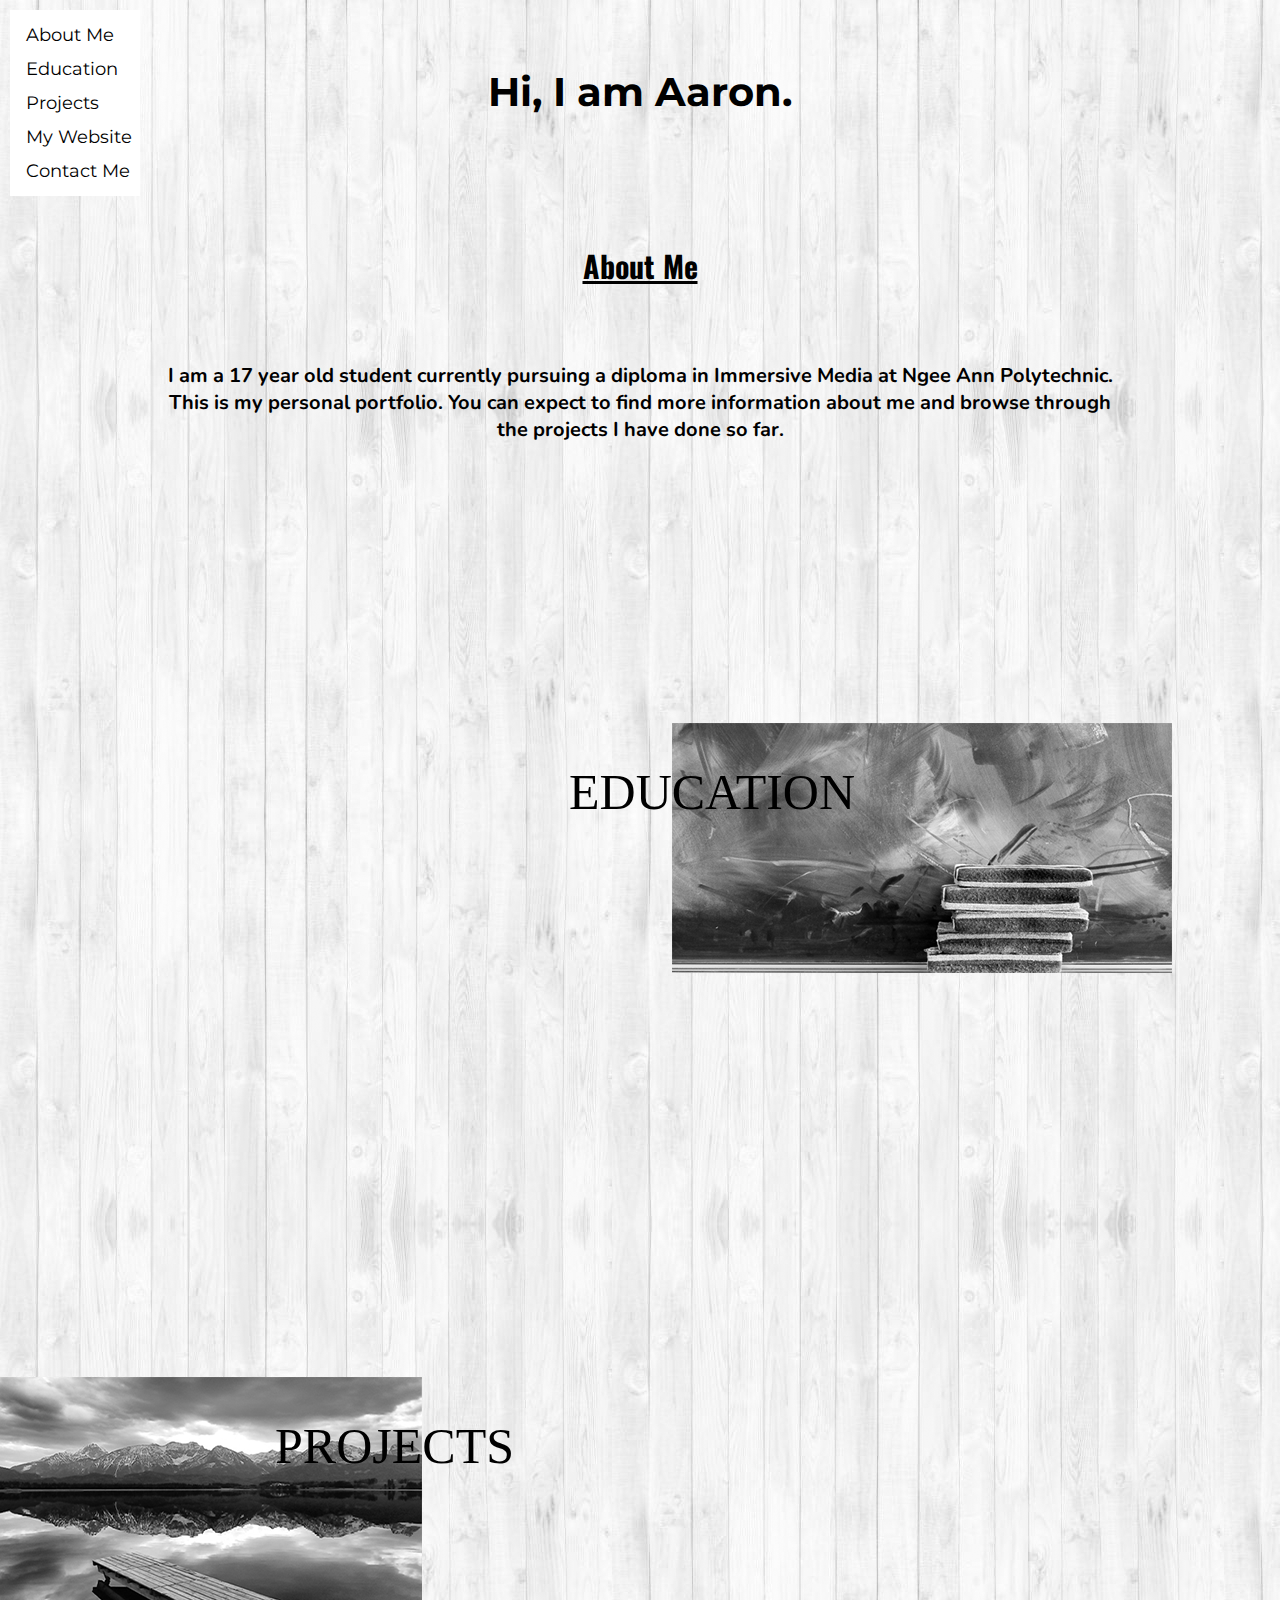
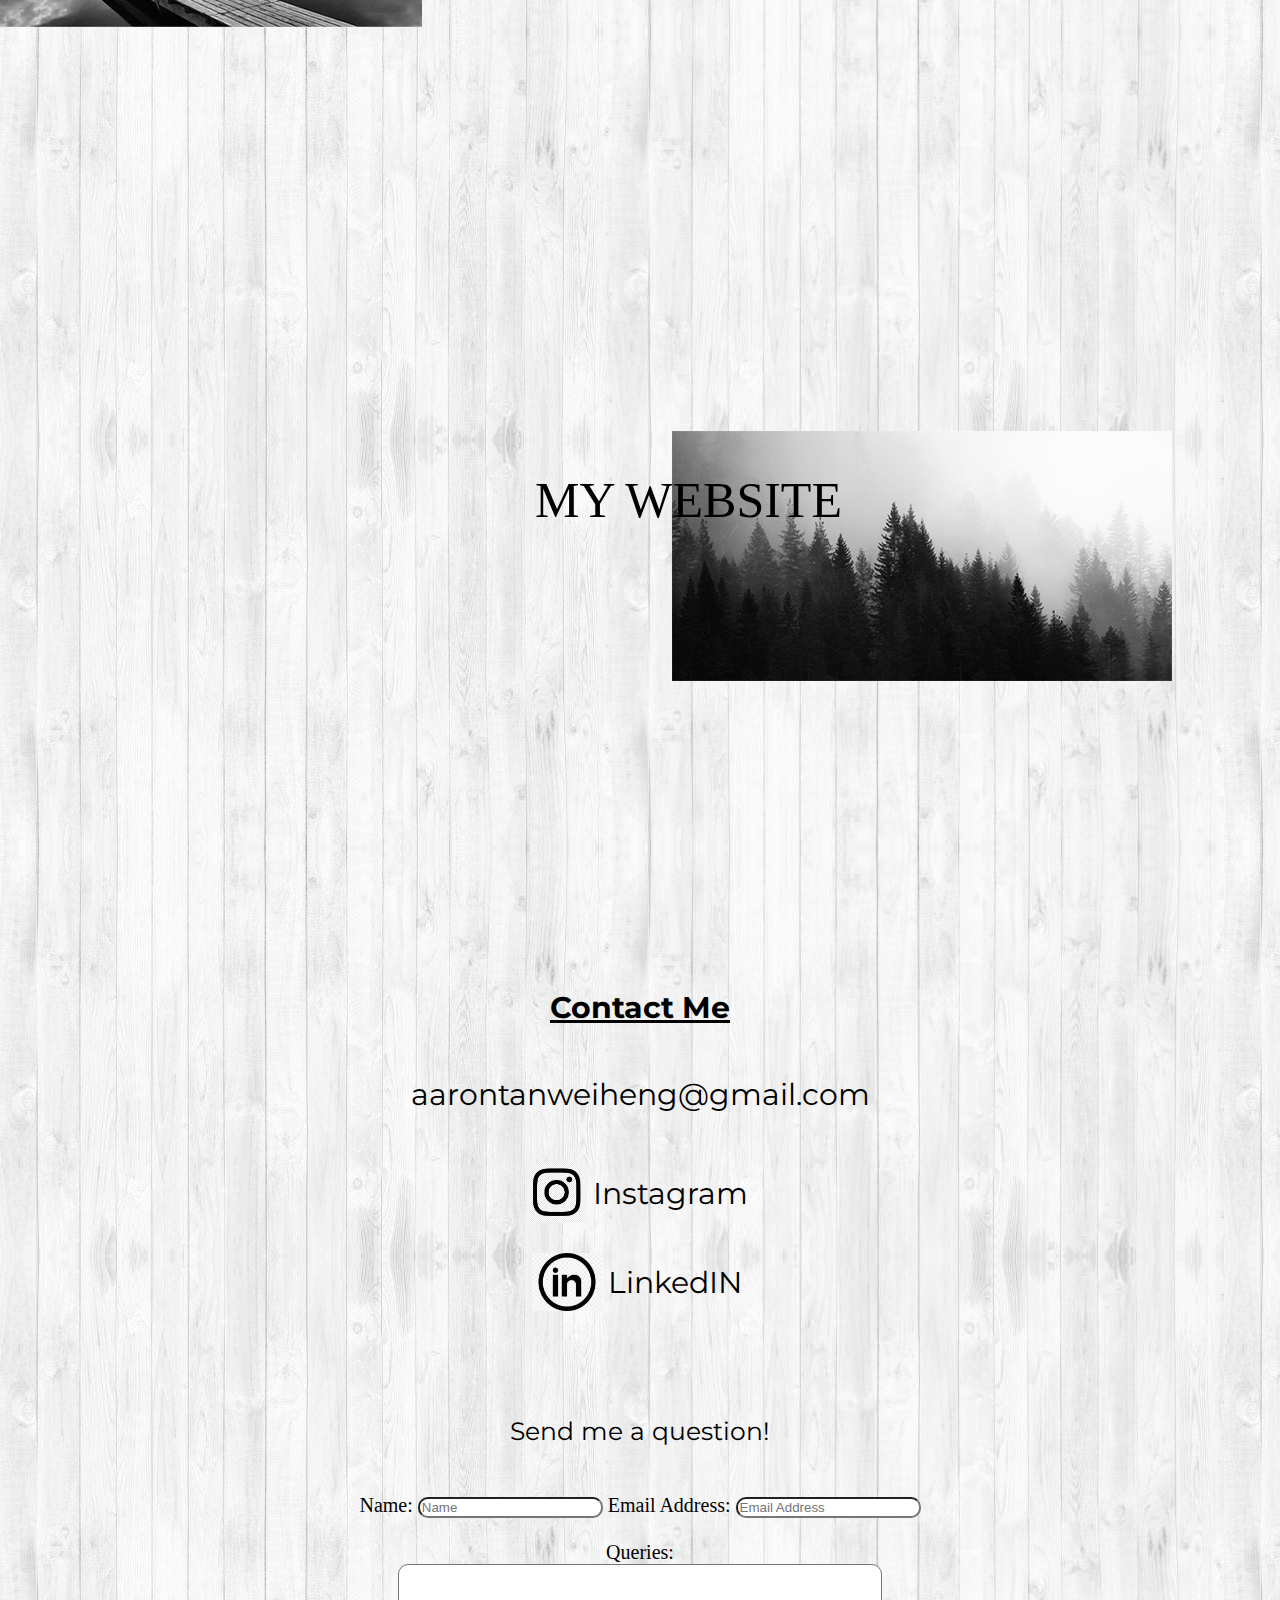
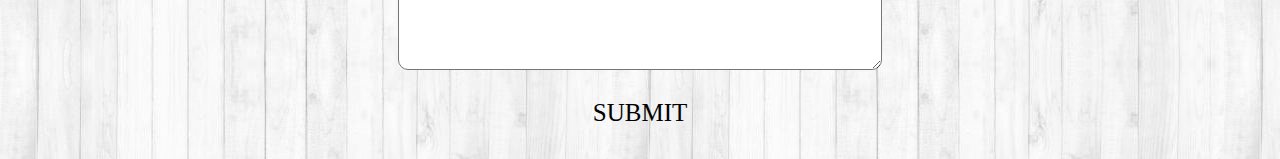
==== commit c4ccf84e: "Save10" ====
--- a/index.html
+++ b/index.html
@@ -2,7 +2,10 @@
 <html>
 
 <head>
+  <meta name="viewport" content="width=device-width, initial-scale=1.0">
+
   <title>About Me</title>
+
   <link href="https://fonts.googleapis.com/css2?family=Oswald:wght@300&display=swap" rel="stylesheet">
 
   <link href="https://fonts.googleapis.com/css2?family=Montserrat&display=swap" rel="stylesheet">
@@ -78,15 +81,19 @@
 
   <form>
     <p class="ty-edit"><br><br><u><b>Contact Me</b></u> </p>
-    <p class="ty-edit">aarontanweiheng@gmail.com</p>
+    <p class="mail-edit">aarontanweiheng@gmail.com</p>
     <div class="igdiv">
       <img src="Images/iglogo.png" class="iglogo" width=60px, height=auto> <button type="submit"
         formaction="https://www.instagram.com/natorii._/" target="_blank" class="igbutton"> Instagram </button>
-
+    </div>
+    <div class="igdiv">
+      <img src="Images/linkedinlogo .jpg" class=iglogo" width=70px height=auto> <button type="submit"
+        formaction="https://www.linkedin.com/in/aaron-tan-83ba241a7/" target="_blank" class="igbutton"> LinkedIN
+      </button>
     </div>
   </form>
 
-  <p class=query-text> Send me a question or two!</p>
+  <p class=query-text> Send me a question!</p>
 
 </body>
 
@@ -139,7 +146,9 @@
     top: 225px;
     left: 48px;
     font-size: 50px;
+    flex-direction: row;
   }
+
 </style>
 
 </html>--- a/style.css
+++ b/style.css
@@ -51,6 +51,13 @@
 }
 
 .ty-edit {
+  text-align: center;
+  font-size: 30px;
+  font-family: Montserrat;
+  padding-bottom: 20px;
+}
+
+.mail-edit {
   text-align: center;
   font-size: 30px;
   font-family: Montserrat;
@@ -83,7 +90,6 @@
 }
 
 .container-one {
-  display: flex;
   position: relative;
   left: 100px;
   padding: 200px;
@@ -255,7 +261,6 @@
 
 nav a:hover::before {
   width: 100%;
-  z
 }
 
 .sidenav {
@@ -292,13 +297,112 @@
   padding: 0px 10px;
 }
 
-@media screen and (max-height: 450px) {
-  .sidenav {
-    padding-top: 15px;
-  }
-
+@media only screen and (max-width: 400px) {
+
+  .sidenav{
+    width: 100%;
+    margin-top: 0px;
+  }
   .sidenav a {
-    font-size: 18px;
-  }
-
+   float: left;
+   color: #000000;
+   text-align: center;
+   text-decoration: none;
+
+   padding-left: 2%;
+  }
+
+
+  [class*="col-"] {
+    width: 100%;
+  }
+
+  .container-one {
+    padding: 0px;
+    left: -20px;
+    bottom: -50px;
+    display: flex;
+    justify-content: center;
+    align-items:center;
+    text-align: center;
+  
+  }
+  
+  .container-two {
+    padding: 0px;
+    left: -20px;
+    bottom: -130px;
+    display: flex;
+    justify-content: center;
+    align-items:center;
+    text-align: center;
+  }
+  
+  .container-three {
+    padding: 0px;
+    left: -20px;
+    bottom: -220px;
+    display: flex;
+    justify-content: center;
+    align-items:center;
+    text-align: center;
+  
+  }
+
+  .edubutton{
+    display: flex;
+    justify-content: center;
+    align-items: center;
+    flex-direction: column;
+    text-align: center;
+  }
+
+  .projText {
+    padding:0px;
+    margin-top: -280px;
+    margin-right: 37px;
+    text-align: center;
+  }
+
+  .webText{
+    padding:0px;
+    margin-top: -280px;
+    margin-left: 55px;
+    text-align: center;
+  }
+
+  .eduText{
+    padding:0px;
+    margin-top: -280px;
+    margin-left: 30px;
+    text-align: center;
+
+  }
+
+  h1.headerpos {
+    padding-top: 40px;
+    padding-bottom: 50px;
+  }
+  
+  h2.headerpos {
+    padding-bottom: 50px;
+  }
+  
+  h3.headerpos {
+    padding-bottom: 60px;
+  }
+  
+  .ty-edit{
+    padding-top: 200px;
+  }
+
+
+  body{
+    text-align: center;
+    width: 150%;
+  }
+
+  .stext{
+    font-size: 15px;
+  }
 }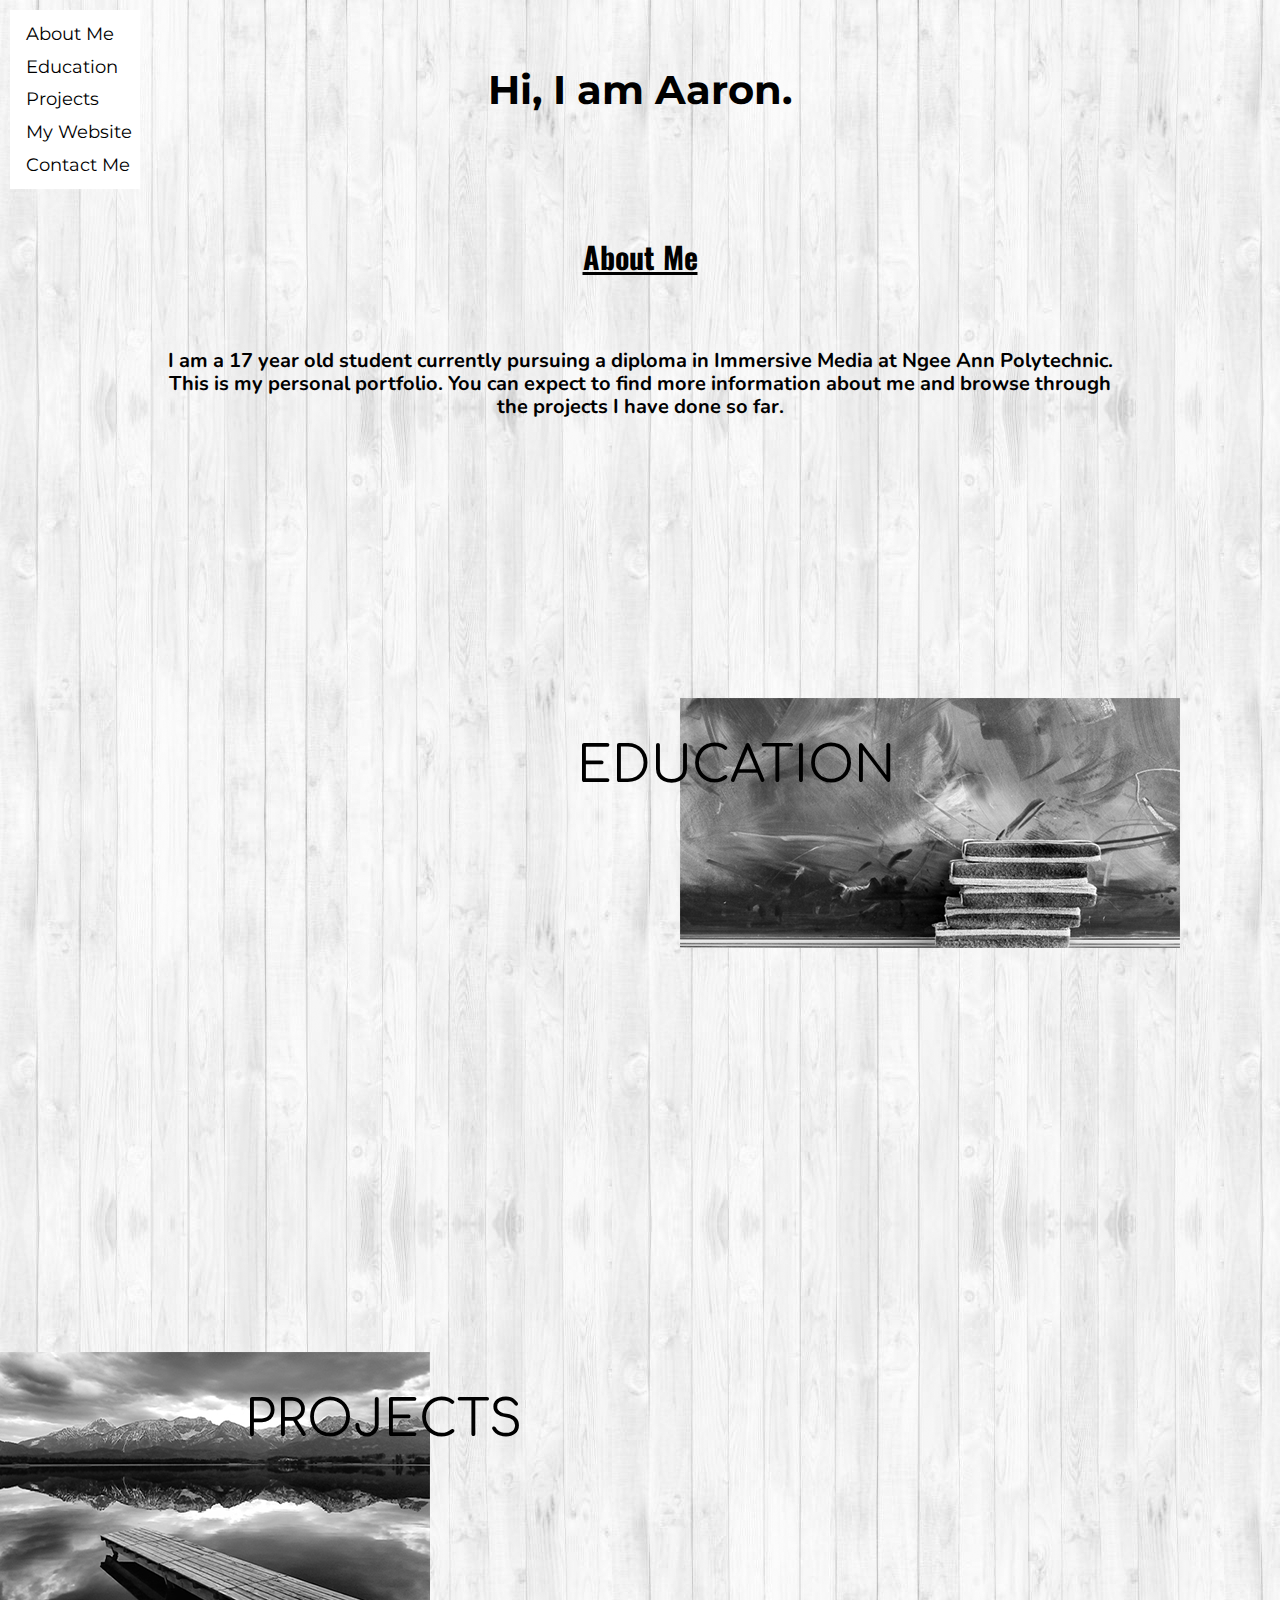
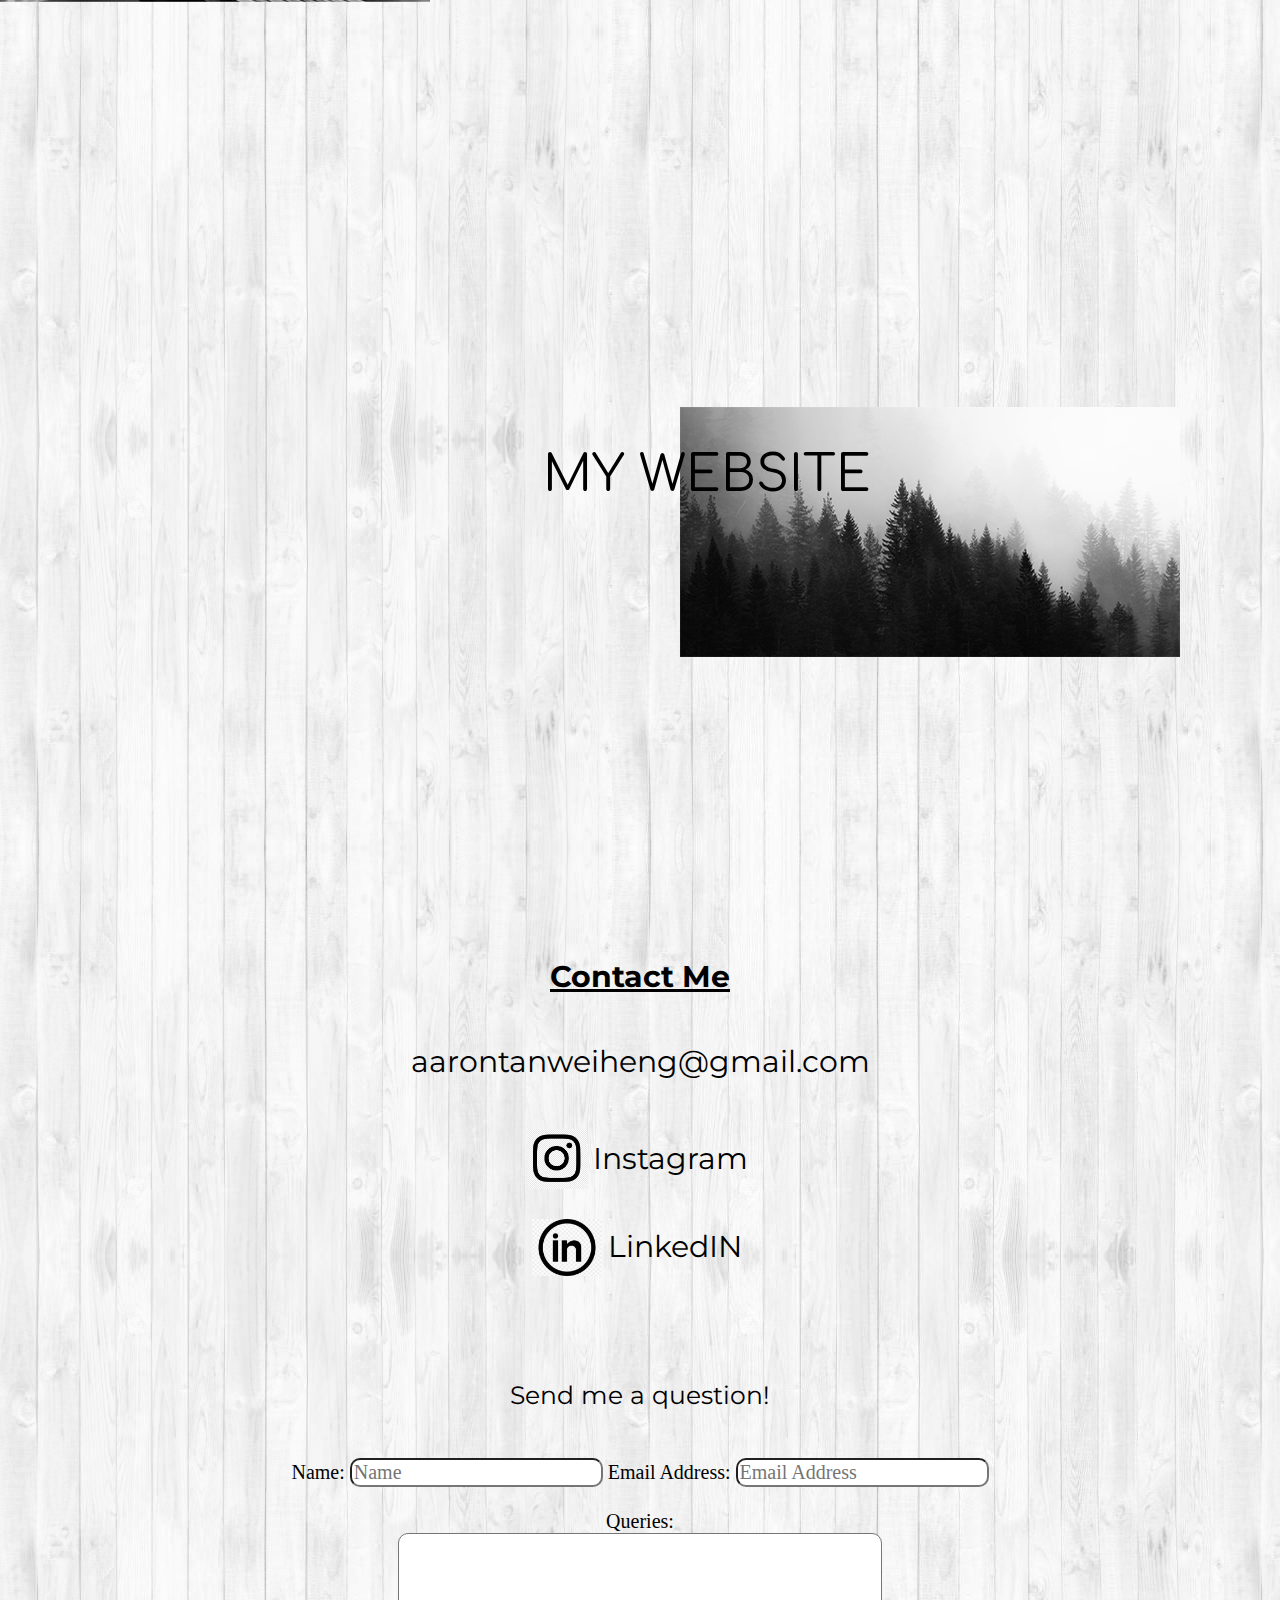
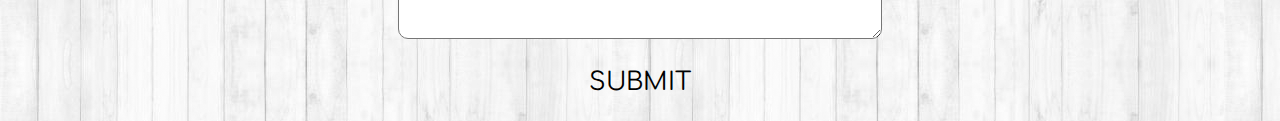
==== commit b9e4e89f: "Add files via upload" ====
--- a/index.html
+++ b/index.html
@@ -1,154 +1,165 @@
-<!DOCTYPE html>
-<html>
-
-<head>
-  <meta name="viewport" content="width=device-width, initial-scale=1.0">
-
-  <title>About Me</title>
-
-  <link href="https://fonts.googleapis.com/css2?family=Oswald:wght@300&display=swap" rel="stylesheet">
-
-  <link href="https://fonts.googleapis.com/css2?family=Montserrat&display=swap" rel="stylesheet">
-
-  <link href="https://fonts.googleapis.com/css2?family=Playfair+Display:wght@500&display=swap" rel="stylesheet">
-
-  <link href="https://fonts.googleapis.com/css2?family=Nunito:wght@300&display=swap" rel="stylesheet">
-
-  <link rel="stylesheet" type="text/css" href="style.css" />
-
-</head>
-<header>
-
-  <div class="sidenav">
-    <a href="#aboutme_nav">About Me</a>
-    <a href="#education_nav">Education</a>
-    <a href="#projects_nav">Projects</a>
-    <a href="#website_nav">My Website</a>
-    <a href="#contact_nav">Contact Me</a>
-  </div>
-
-  <a id="aboutme_nav"></a>
-  <h1 class="headerpos">Hi, I am Aaron.<br></h1>
-
-  <h2 class="headerpos"><u>About Me</u></h2>
-
-  <h3 class="headerpos"> I am a 17 year old student currently pursuing a diploma in
-    Immersive Media at Ngee Ann
-    Polytechnic. <br> This is my personal portfolio. You can expect to find more information about me and browse through
-    <br>
-    the projects I have done so far.</h3>
-
-  <nav>
-
-    <form>
-
-      <a id="education_nav"></a>
-      <div class=container-one>
-
-        <div class="expanding"></div>
-
-        <input type="image" src="Images/educationB&W.jpg" class="edubutton" formaction="education.html"
-          value="Education">
-        <button class="eduText" type=submit formaction="education.html">EDUCATION</button>
-
-      </div>
-
-      <a id="projects_nav"></a>
-      <div class=container-two>
-
-        <input type="image" src="Images/projectsB&W.png" class="edubutton" formaction="projects.html" value="Projects">
-        <button class="projText" type=submit formaction="projects.html">PROJECTS</button>
-
-      </div>
-
-      <a id="website_nav"></a>
-      <div class=container-three>
-
-        <input type="image" src="Images/mywebsiteB&W.png" target="_blank" class="edubutton"
-          formaction="https://aarontanweiheng.wixsite.com/mysite" value="My Website">
-        <button class="webText" type=submit formaction="https://aarontanweiheng.wixsite.com/mysite">MY WEBSITE</button>
-
-
-      </div>
-
-    </form>
-
-  </nav>
-
-</header>
-
-<body>
-
-  <form>
-    <p class="ty-edit"><br><br><u><b>Contact Me</b></u> </p>
-    <p class="mail-edit">aarontanweiheng@gmail.com</p>
-    <div class="igdiv">
-      <img src="Images/iglogo.png" class="iglogo" width=60px, height=auto> <button type="submit"
-        formaction="https://www.instagram.com/natorii._/" target="_blank" class="igbutton"> Instagram </button>
-    </div>
-    <div class="igdiv">
-      <img src="Images/linkedinlogo .jpg" class=iglogo" width=70px height=auto> <button type="submit"
-        formaction="https://www.linkedin.com/in/aaron-tan-83ba241a7/" target="_blank" class="igbutton"> LinkedIN
-      </button>
-    </div>
-  </form>
-
-  <p class=query-text> Send me a question!</p>
-
-</body>
-
-<footer class="query-pos">
-
-  <a id="contact_nav"></a>
-
-  <form>
-    <br>
-    <label> Name: </label>
-    <input type="text" class="stext" placeholder="Name">
-    <label> Email Address: </label>
-    <input type="text" class="stext" placeholder="Email Address">
-    <br>
-    <br>
-    <label>Queries:
-      <br>
-      <textarea placeholder="Queries"> </textarea>
-    </label>
-    <br><br>
-    <input type="submit" class="submitbtn" formaction="submit.html" value="SUBMIT">
-    <br><br>
-  </form>
-
-
-</footer>
-
-<style>
-  .headerpos {
-    text-align: center;
-  }
-
-  .eduText {
-    position: absolute;
-    top: 225px;
-    left: 82px;
-    font-size: 50px;
-
-  }
-
-  .projText {
-    position: absolute;
-    top: 225px;
-    right: 93px;
-    font-size: 50px;
-  }
-
-  .webText {
-    position: absolute;
-    top: 225px;
-    left: 48px;
-    font-size: 50px;
-    flex-direction: row;
-  }
-
-</style>
-
+<!DOCTYPE html>
+<html>
+
+<head>
+  <meta name="viewport" content="width=device-width, initial-scale=1.0">
+
+  <title>About Me</title>
+
+  <link href="https://fonts.googleapis.com/css2?family=Oswald:wght@300&display=swap" rel="stylesheet"> <!-- Links for fonts -->
+
+  <link href="https://fonts.googleapis.com/css2?family=Montserrat&display=swap" rel="stylesheet">
+
+  <link href="https://fonts.googleapis.com/css2?family=Playfair+Display:wght@500&display=swap" rel="stylesheet">
+
+  <link href="https://fonts.googleapis.com/css2?family=Nunito:wght@300&display=swap" rel="stylesheet">
+
+  <link rel="preconnect" href="https://fonts.gstatic.com">
+  
+  <link href="https://fonts.googleapis.com/css2?family=Comfortaa:wght@300&display=swap" rel="stylesheet"> <!-- Links for fonts -->
+
+  <link rel="stylesheet" type="text/css" href="style.css" /> <!-- Link for CSS file -->
+
+</head>
+<header>
+
+  <div class="sidenav"> <!-- Side navigation bar -->
+    <a href="#aboutme_nav">About Me</a>
+    <a href="#education_nav">Education</a>
+    <a href="#projects_nav">Projects</a>
+    <a href="#website_nav">My Website</a>
+    <a href="#contact_nav">Contact Me</a>
+  </div>
+
+  <a id="aboutme_nav"></a> <!-- Nav bar anchor -->
+  <h1 class="headerpos">Hi, I am Aaron.<br></h1>
+
+  <h2 class="headerpos"><u>About Me</u></h2>
+
+  <h3 class="headerpos"> I am a 17 year old student currently pursuing a diploma in
+    Immersive Media at Ngee Ann
+    Polytechnic. <br> This is my personal portfolio. You can expect to find more information about me and browse through
+    <br>
+    the projects I have done so far.</h3>
+
+  <nav>
+
+    <form>
+
+      <a id="education_nav"></a>
+      <div class=container-one> <!-- flexbox for first link (education) -->
+
+        <div class="expanding"></div> <!-- to move words when cursor moves over them -->
+
+        <input type="image" src="Images/educationB&W.jpg" class="edubutton" formaction="education.html"
+          value="Education"> <!-- image for education flexbox -->
+        <button class="eduText" type=submit formaction="education.html">EDUCATION</button> <!-- words and button for education flexbox -->
+
+      </div>
+
+      <a id="projects_nav"></a>
+      <div class=container-two> <!-- flexbox for second link (projects) -->
+
+        <input type="image" src="Images/projectsB&W.png" class="edubutton" formaction="projects.html" value="Projects"> <!-- image for project flexbox -->
+        <button class="projText" type=submit formaction="projects.html">PROJECTS</button> <!-- words and button for project flexbox -->
+
+      </div>
+
+      <a id="website_nav"></a>
+      <div class=container-three> <!-- flexbox for third link (my website) -->
+
+        <input type="image" src="Images/mywebsiteB&W.png" target="_blank" class="edubutton" 
+          formaction="https://aarontanweiheng.wixsite.com/mysite" value="My Website"> <!-- image for my website flexbox -->
+        <button class="webText" type=submit formaction="https://aarontanweiheng.wixsite.com/mysite">MY WEBSITE</button> <!-- words and button for my website flexbox -->
+
+
+      </div>
+
+    </form>
+
+  </nav>
+
+</header>
+
+<body>
+
+  <form>
+    <p class="ty-edit"><br><br><u><b>Contact Me</b></u> </p>
+    <p class="mail-edit">aarontanweiheng@gmail.com</p>
+    <div class="igdiv">
+      <img src="Images/iglogo.png" class="iglogo" width=60px, height=auto> <button type="submit"
+        formaction="https://www.instagram.com/natorii._/" target="_blank" class="igbutton"> Instagram </button> <!-- words, button and logo for Instagram link -->
+    </div>
+    <div class="igdiv">
+      <img src="Images/linkedinlogo .jpg" class="iglogo" width=70px height=auto> <button type="submit"
+        formaction="https://www.linkedin.com/in/aaron-tan-83ba241a7/" target="_blank" class="igbutton"> LinkedIN <!-- words, button and logo for LinkedIN link -->
+      </button>
+    </div>
+  </form>
+
+  <p class=query-text> Send me a question!</p>
+
+</body>
+
+<footer class="query-pos">
+
+  <a id="contact_nav"></a>
+
+  <form>
+    <br>
+    <label> Name: </label>
+    <input type="text" class="stext" placeholder="Name"> <!-- name and email address input box -->
+    <label> Email Address: </label>
+    <input type="text" class="stext" placeholder="Email Address">
+    <br>
+    <br>
+    <label>Queries:
+      <br>
+      <textarea placeholder="Queries"> </textarea> <!-- questions input box -->
+    </label>
+    <br><br>
+    <input type="submit" class="submitbtn" formaction="submit.html" value="SUBMIT"> <!-- button to submit -->
+    <br><br>
+  </form>
+
+
+</footer>
+
+<style>
+  .headerpos {
+    text-align: center;
+  }
+
+  .eduText {
+    position: absolute;
+    top: 225px;
+    left: 82px;
+    font-size: 50px;
+
+  }
+
+  .projText {
+    position: absolute;
+    top: 225px;
+    right: 93px;
+    font-size: 50px;
+  }
+
+  .webText {
+    position: absolute;
+    top: 225px;
+    left: 48px;
+    font-size: 50px;
+    flex-direction: row;
+  }
+
+  .submitbtn {
+  font-size: 25px;
+  font-family: 'Comfortaa', cursive;
+  border: none;
+  background: none;
+}
+
+</style>
+
 </html>--- a/style.css
+++ b/style.css
@@ -1,408 +1,749 @@
-ul {
-  list-style: none;
-}
-
-html {
-  scroll-behavior: smooth;
-  transition: ease-in-out;
-}
-
-h1 {
-  font-family: Montserrat;
-  font-size: 40px;
-  flex-wrap: wrap;
-}
-
-h2 {
-  font-family: Oswald;
-  flex-wrap: wrap;
-  font-size: 30px;
-}
-
-h3 {
-  font-family: Nunito;
-  flex-wrap: wrap;
-  font-size: 20px;
-}
-
-p {
-  font-family: 'Hind', sans-serif;
-  border-radius: 10px;
-  flex-wrap: wrap;
-}
-
-.p-pos {
-  text-align: center;
-  padding-bottom: 20px;
-  font-family: Montseratt;
-}
-
-.image-edit {
-
-  text-align: center;
-  font-size: 30px;
-  font-family: Montserrat;
-
-}
-
-.proj-edit {
-  font-size: 25px;
-  text-align: center;
-}
-
-.ty-edit {
-  text-align: center;
-  font-size: 30px;
-  font-family: Montserrat;
-  padding-bottom: 20px;
-}
-
-.mail-edit {
-  text-align: center;
-  font-size: 30px;
-  font-family: Montserrat;
-  padding-bottom: 20px;
-}
-
-.query-text {
-  text-align: center;
-  font-size: 25px;
-  font-family: Montserrat;
-  padding-top: 50px;
-}
-
-.query-pos {
-  text-align: center;
-  font-size: 20px;
-}
-
-.submitbtn {
-  font-size: 25px;
-  font-family: 'Comfortaa';
-  border: none;
-  background: none;
-}
-
-header {
-  border-radius: 10px;
-  flex-wrap: wrap;
-
-}
-
-.container-one {
-  position: relative;
-  left: 100px;
-  padding: 200px;
-  flex-wrap: wrap;
-
-}
-
-.container-two {
-  position: relative;
-  right: 650px;
-  padding: 200px;
-
-}
-
-.container-three {
-  position: relative;
-  left: 100px;
-  padding: 200px;
-
-}
-
-h1.headerpos {
-  padding-top: 40px;
-  padding-bottom: 100px;
-}
-
-h2.headerpos {
-  padding-bottom: 50px;
-}
-
-h3.headerpos {
-  padding-bottom: 60px
-}
-
-body {
-  flex-wrap: wrap;
-  background-image: url("Images/idasg1BG.png")
-}
-
-.iglogo {
-  vertical-align: middle;
-}
-
-.igbutton {
-  text-align: center;
-  vertical-align: middle;
-  font-size: 30px;
-  font-family: Montserrat;
-  border: none;
-  background: none;
-}
-
-.igdiv {
-  display: flex;
-  justify-content: center;
-  padding-bottom: 30px;
-}
-
-footer {
-
-  border-radius: 10px;
-  flex-wrap: wrap;
-}
-
-textarea {
-  width: 478px;
-  height: 100px;
-  border-radius: 10px;
-  flex-wrap: wrap;
-}
-
-.stext {
-  border-radius: 10px;
-  flex-wrap: wrap;
-}
-
-.eduText,
-.projText,
-.webText {
-  font-family: 'Comfortaa';
-  padding: 15px;
-  position: relative;
-  display: block;
-  transition-duration: 0.5s;
-
-}
-
-.eduText:hover,
-.projText:hover,
-.webText:hover {
-  padding-top: 70px;
-  transition-duration: 0.5s;
-
-}
-
-button.eduText,
-button.projText,
-button.webText {
-  background: none;
-  border: none;
-
-}
-
-.return {
-  position: fixed;
-  top: 3%;
-  left: 20px;
-  width: 120px;
-  transform: translateY(-50%);
-  font-size: 25px;
-  font-family: 'Comfortaa';
-  background: none;
-  border: none;
-
-}
-
-.container {
-  width: 80%;
-  margin: 0 auto;
-}
-
-header::after {
-  content: '';
-  display: table;
-  clear: both;
-}
-
-nav {
-  float: right;
-}
-
-nav ul {
-  margin: 0;
-  padding: 0;
-  list-style: none;
-}
-
-nav li {
-  display: inline-block;
-  margin-left: 70px;
-  padding-top: 10px;
-
-  position: relative;
-}
-
-nav a {
-  color: #444;
-  text-decoration: none;
-  text-transform: uppercase;
-  font-size: 14px;
-}
-
-nav a:hover {
-  color: #000;
-}
-
-nav a::before {
-  content: '';
-  display: block;
-  height: 5px;
-  background-color: #444;
-
-  position: absolute;
-  top: 0;
-  width: 0%;
-
-  transition: all ease-in-out 250ms;
-}
-
-nav a:hover::before {
-  width: 100%;
-}
-
-.sidenav {
-  width: 130px;
-  position: fixed;
-  z-index: 1;
-  top: 10px;
-  left: 10px;
-  background: white;
-  overflow-x: hidden;
-  padding: 8px 0;
-  transition-duration: 0.5s;
-}
-
-.sidenav a {
-  padding: 6px 8px 6px 16px;
-  text-decoration: none;
-  font-family: 'Montserrat';
-  font-size: 18px;
-  color: black;
-  display: block;
-  border-radius: 10px;
-  transition-duration: 0.5s;
-
-}
-
-.sidenav a:hover {
-  color: #064579;
-}
-
-.main {
-  margin-left: 140px;
-  font-size: 28px;
-  padding: 0px 10px;
-}
-
-@media only screen and (max-width: 400px) {
-
-  .sidenav{
-    width: 100%;
-    margin-top: 0px;
-  }
-  .sidenav a {
-   float: left;
-   color: #000000;
-   text-align: center;
-   text-decoration: none;
-
-   padding-left: 2%;
-  }
-
-
-  [class*="col-"] {
-    width: 100%;
-  }
-
-  .container-one {
-    padding: 0px;
-    left: -20px;
-    bottom: -50px;
-    display: flex;
-    justify-content: center;
-    align-items:center;
-    text-align: center;
-  
-  }
-  
-  .container-two {
-    padding: 0px;
-    left: -20px;
-    bottom: -130px;
-    display: flex;
-    justify-content: center;
-    align-items:center;
-    text-align: center;
-  }
-  
-  .container-three {
-    padding: 0px;
-    left: -20px;
-    bottom: -220px;
-    display: flex;
-    justify-content: center;
-    align-items:center;
-    text-align: center;
-  
-  }
-
-  .edubutton{
-    display: flex;
-    justify-content: center;
-    align-items: center;
-    flex-direction: column;
-    text-align: center;
-  }
-
-  .projText {
-    padding:0px;
-    margin-top: -280px;
-    margin-right: 37px;
-    text-align: center;
-  }
-
-  .webText{
-    padding:0px;
-    margin-top: -280px;
-    margin-left: 55px;
-    text-align: center;
-  }
-
-  .eduText{
-    padding:0px;
-    margin-top: -280px;
-    margin-left: 30px;
-    text-align: center;
-
-  }
-
-  h1.headerpos {
-    padding-top: 40px;
-    padding-bottom: 50px;
-  }
-  
-  h2.headerpos {
-    padding-bottom: 50px;
-  }
-  
-  h3.headerpos {
-    padding-bottom: 60px;
-  }
-  
-  .ty-edit{
-    padding-top: 200px;
-  }
-
-
-  body{
-    text-align: center;
-    width: 150%;
-  }
-
-  .stext{
-    font-size: 15px;
-  }
+/*! normalize.css v8.0.1 | MIT License | github.com/necolas/normalize.css */
+
+/* Document
+   ========================================================================== */
+
+/**
+ * 1. Correct the line height in all browsers.
+ * 2. Prevent adjustments of font size after orientation changes in iOS.
+ */
+
+ html {
+  line-height: 1.15; /* 1 */
+  -webkit-text-size-adjust: 100%; /* 2 */
+}
+
+/* Sections
+   ========================================================================== */
+
+/**
+ * Remove the margin in all browsers.
+ */
+
+body {
+  margin: 0;
+}
+
+/**
+ * Render the `main` element consistently in IE.
+ */
+
+main {
+  display: block;
+}
+
+/**
+ * Correct the font size and margin on `h1` elements within `section` and
+ * `article` contexts in Chrome, Firefox, and Safari.
+ */
+
+h1 {
+  font-size: 2em;
+  margin: 0.67em 0;
+}
+
+/* Grouping content
+   ========================================================================== */
+
+/**
+ * 1. Add the correct box sizing in Firefox.
+ * 2. Show the overflow in Edge and IE.
+ */
+
+hr {
+  box-sizing: content-box; /* 1 */
+  height: 0; /* 1 */
+  overflow: visible; /* 2 */
+}
+
+/**
+ * 1. Correct the inheritance and scaling of font size in all browsers.
+ * 2. Correct the odd `em` font sizing in all browsers.
+ */
+
+pre {
+  font-family: monospace, monospace; /* 1 */
+  font-size: 1em; /* 2 */
+}
+
+/* Text-level semantics
+   ========================================================================== */
+
+/**
+ * Remove the gray background on active links in IE 10.
+ */
+
+a {
+  background-color: transparent;
+}
+
+/**
+ * 1. Remove the bottom border in Chrome 57-
+ * 2. Add the correct text decoration in Chrome, Edge, IE, Opera, and Safari.
+ */
+
+abbr[title] {
+  border-bottom: none; /* 1 */
+  text-decoration: underline; /* 2 */
+  text-decoration: underline dotted; /* 2 */
+}
+
+/**
+ * Add the correct font weight in Chrome, Edge, and Safari.
+ */
+
+b,
+strong {
+  font-weight: bolder;
+}
+
+/**
+ * 1. Correct the inheritance and scaling of font size in all browsers.
+ * 2. Correct the odd `em` font sizing in all browsers.
+ */
+
+code,
+kbd,
+samp {
+  font-family: monospace, monospace; /* 1 */
+  font-size: 1em; /* 2 */
+}
+
+/**
+ * Add the correct font size in all browsers.
+ */
+
+small {
+  font-size: 80%;
+}
+
+/**
+ * Prevent `sub` and `sup` elements from affecting the line height in
+ * all browsers.
+ */
+
+sub,
+sup {
+  font-size: 75%;
+  line-height: 0;
+  position: relative;
+  vertical-align: baseline;
+}
+
+sub {
+  bottom: -0.25em;
+}
+
+sup {
+  top: -0.5em;
+}
+
+/* Embedded content
+   ========================================================================== */
+
+/**
+ * Remove the border on images inside links in IE 10.
+ */
+
+img {
+  border-style: none;
+}
+
+/* Forms
+   ========================================================================== */
+
+/**
+ * 1. Change the font styles in all browsers.
+ * 2. Remove the margin in Firefox and Safari.
+ */
+
+button,
+input,
+optgroup,
+select,
+textarea {
+  font-family: inherit; /* 1 */
+  font-size: 100%; /* 1 */
+  line-height: 1.15; /* 1 */
+  margin: 0; /* 2 */
+}
+
+/**
+ * Show the overflow in IE.
+ * 1. Show the overflow in Edge.
+ */
+
+button,
+input { /* 1 */
+  overflow: visible;
+}
+
+/**
+ * Remove the inheritance of text transform in Edge, Firefox, and IE.
+ * 1. Remove the inheritance of text transform in Firefox.
+ */
+
+button,
+select { /* 1 */
+  text-transform: none;
+}
+
+/**
+ * Correct the inability to style clickable types in iOS and Safari.
+ */
+
+button,
+[type="button"],
+[type="reset"],
+[type="submit"] {
+  -webkit-appearance: button;
+}
+
+/**
+ * Remove the inner border and padding in Firefox.
+ */
+
+button::-moz-focus-inner,
+[type="button"]::-moz-focus-inner,
+[type="reset"]::-moz-focus-inner,
+[type="submit"]::-moz-focus-inner {
+  border-style: none;
+  padding: 0;
+}
+
+/**
+ * Restore the focus styles unset by the previous rule.
+ */
+
+button:-moz-focusring,
+[type="button"]:-moz-focusring,
+[type="reset"]:-moz-focusring,
+[type="submit"]:-moz-focusring {
+  outline: 1px dotted ButtonText;
+}
+
+/**
+ * Correct the padding in Firefox.
+ */
+
+fieldset {
+  padding: 0.35em 0.75em 0.625em;
+}
+
+/**
+ * 1. Correct the text wrapping in Edge and IE.
+ * 2. Correct the color inheritance from `fieldset` elements in IE.
+ * 3. Remove the padding so developers are not caught out when they zero out
+ *    `fieldset` elements in all browsers.
+ */
+
+legend {
+  box-sizing: border-box; /* 1 */
+  color: inherit; /* 2 */
+  display: table; /* 1 */
+  max-width: 100%; /* 1 */
+  padding: 0; /* 3 */
+  white-space: normal; /* 1 */
+}
+
+/**
+ * Add the correct vertical alignment in Chrome, Firefox, and Opera.
+ */
+
+progress {
+  vertical-align: baseline;
+}
+
+/**
+ * Remove the default vertical scrollbar in IE 10+.
+ */
+
+textarea {
+  overflow: auto;
+}
+
+/**
+ * 1. Add the correct box sizing in IE 10.
+ * 2. Remove the padding in IE 10.
+ */
+
+[type="checkbox"],
+[type="radio"] {
+  box-sizing: border-box; /* 1 */
+  padding: 0; /* 2 */
+}
+
+/**
+ * Correct the cursor style of increment and decrement buttons in Chrome.
+ */
+
+[type="number"]::-webkit-inner-spin-button,
+[type="number"]::-webkit-outer-spin-button {
+  height: auto;
+}
+
+/**
+ * 1. Correct the odd appearance in Chrome and Safari.
+ * 2. Correct the outline style in Safari.
+ */
+
+[type="search"] {
+  -webkit-appearance: textfield; /* 1 */
+  outline-offset: -2px; /* 2 */
+}
+
+/**
+ * Remove the inner padding in Chrome and Safari on macOS.
+ */
+
+[type="search"]::-webkit-search-decoration {
+  -webkit-appearance: none;
+}
+
+/**
+ * 1. Correct the inability to style clickable types in iOS and Safari.
+ * 2. Change font properties to `inherit` in Safari.
+ */
+
+::-webkit-file-upload-button {
+  -webkit-appearance: button; /* 1 */
+  font: inherit; /* 2 */
+}
+
+/* Interactive
+   ========================================================================== */
+
+/*
+ * Add the correct display in Edge, IE 10+, and Firefox.
+ */
+
+details {
+  display: block;
+}
+
+/*
+ * Add the correct display in all browsers.
+ */
+
+summary {
+  display: list-item;
+}
+
+/* Misc
+   ========================================================================== */
+
+/**
+ * Add the correct display in IE 10+.
+ */
+
+template {
+  display: none;
+}
+
+/**
+ * Add the correct display in IE 10.
+ */
+
+[hidden] {
+  display: none;
+}
+
+
+/*
+Start of style.css
+*/
+
+ul {
+  list-style: none;
+}
+
+html {
+  scroll-behavior: smooth;
+  transition: ease-in-out;
+  zoom: 100%;
+}
+
+h1 {
+  font-family: Montserrat;
+  font-size: 40px;
+  flex-wrap: wrap;
+}
+
+h2 {
+  font-family: Oswald;
+  flex-wrap: wrap;
+  font-size: 30px;
+}
+
+h3 {
+  font-family: Nunito;
+  flex-wrap: wrap;
+  font-size: 20px;
+}
+
+p {
+  font-family: 'Hind', sans-serif;
+  border-radius: 10px;
+  flex-wrap: wrap;
+}
+
+.p-pos {
+  text-align: center;
+  padding-bottom: 20px;
+  font-family: Montseratt;
+}
+
+.image-edit {
+
+  text-align: center;
+  font-size: 30px;
+  font-family: Montserrat;
+
+}
+
+.proj-edit {
+  font-size: 25px;
+  text-align: center;
+}
+
+.ty-edit {
+  text-align: center;
+  font-size: 30px;
+  font-family: Montserrat;
+  padding-bottom: 20px;
+}
+
+.mail-edit {
+  text-align: center;
+  font-size: 30px;
+  font-family: Montserrat;
+  padding-bottom: 20px;
+}
+
+.query-text {
+  text-align: center;
+  font-size: 25px;
+  font-family: Montserrat;
+  padding-top: 50px;
+}
+
+.query-pos {
+  text-align: center;
+  font-size: 20px;
+}
+
+header {
+  border-radius: 10px;
+  flex-wrap: wrap;
+
+}
+
+.container-one {
+  position: relative;
+  left: 100px;
+  padding: 200px;
+  flex-wrap: wrap;
+
+}
+
+.container-two {
+  position: relative;
+  right: 650px;
+  padding: 200px;
+
+}
+
+.container-three {
+  position: relative;
+  left: 100px;
+  padding: 200px;
+
+}
+
+h1.headerpos {
+  padding-top: 40px;
+  padding-bottom: 100px;
+}
+
+h2.headerpos {
+  padding-bottom: 50px;
+}
+
+h3.headerpos {
+  padding-bottom: 60px
+}
+
+body {
+  flex-wrap: wrap;
+  background-image: url("Images/idasg1BG.png")
+}
+
+.iglogo {
+  vertical-align: middle;
+}
+
+.igbutton {
+  text-align: center;
+  vertical-align: middle;
+  font-size: 30px;
+  font-family: Montserrat;
+  border: none;
+  background: none;
+}
+
+.igdiv {
+  display: flex;
+  justify-content: center;
+  padding-bottom: 30px;
+}
+
+footer {
+
+  border-radius: 10px;
+  flex-wrap: wrap;
+}
+
+textarea {
+  width: 478px;
+  height: 100px;
+  border-radius: 10px;
+  flex-wrap: wrap;
+}
+
+.stext {
+  border-radius: 10px;
+  flex-wrap: wrap;
+}
+
+.eduText,
+.projText,
+.webText {
+  font-family: 'Comfortaa';
+  padding: 15px;
+  position: relative;
+  display: block;
+  transition-duration: 0.5s;
+
+}
+
+.eduText:hover,
+.projText:hover,
+.webText:hover {
+  padding-top: 70px;
+  transition-duration: 0.5s;
+
+}
+
+button.eduText,
+button.projText,
+button.webText {
+  background: none;
+  border: none;
+
+}
+
+.container {
+  width: 80%;
+  margin: 0 auto;
+}
+
+header::after {
+  content: '';
+  display: table;
+  clear: both;
+}
+
+nav {
+  float: right;
+}
+
+nav ul {
+  margin: 0;
+  padding: 0;
+  list-style: none;
+}
+
+nav li {
+  display: inline-block;
+  margin-left: 70px;
+  padding-top: 10px;
+
+  position: relative;
+}
+
+nav a {
+  color: #444;
+  text-decoration: none;
+  text-transform: uppercase;
+  font-size: 14px;
+}
+
+nav a:hover {
+  color: #000;
+}
+
+nav a::before {
+  content: '';
+  display: block;
+  height: 5px;
+  background-color: #444;
+
+  position: absolute;
+  top: 0;
+  width: 0%;
+
+  transition: all ease-in-out 250ms;
+}
+
+nav a:hover::before {
+  width: 100%;
+}
+
+.sidenav {
+  width: 130px;
+  position: fixed;
+  z-index: 1;
+  top: 10px;
+  left: 10px;
+  background: white;
+  overflow-x: hidden;
+  padding: 8px 0;
+  transition-duration: 0.5s;
+}
+
+.sidenav a {
+  padding: 6px 8px 6px 16px;
+  text-decoration: none;
+  font-family: 'Montserrat';
+  font-size: 18px;
+  color: black;
+  display: block;
+  border-radius: 10px;
+  transition-duration: 0.5s;
+
+}
+
+.sidenav a:hover {
+  color: #064579;
+}
+
+.main {
+  margin-left: 140px;
+  font-size: 28px;
+  padding: 0px 10px;
+}
+
+@media only screen and (max-width: 400px) {
+
+  html{
+    zoom:100%;
+  }
+
+  .sidenav{
+    width: 100%;
+    margin-top: -10px;
+    margin-left: -8px;
+  }
+  .sidenav a {
+   float: left;
+   color: #000000;
+   text-align: center;
+   text-decoration: none;
+
+   padding-left: 2%;
+  }
+
+
+  [class*="col-"] {
+    width: 100%;
+  }
+
+  .container-one {
+    padding: 0px;
+    left: -35px;
+    bottom: -50px;
+    display: flex;
+    justify-content: center;
+    align-items:center;
+    text-align: center;
+  
+  }
+  
+  .container-two {
+    padding: 0px;
+    left: -35px;
+    bottom: -130px;
+    display: flex;
+    justify-content: center;
+    align-items:center;
+    text-align: center;
+  }
+  
+  .container-three {
+    padding: 0px;
+    left: -35px;
+    bottom: -220px;
+    display: flex;
+    justify-content: center;
+    align-items:center;
+    text-align: center;
+  
+  }
+
+  .edubutton{
+    display: flex;
+    justify-content: center;
+    align-items: center;
+    flex-direction: column;
+    text-align: center;
+  }
+
+  .projText {
+    padding:0px;
+    margin-top: -280px;
+    margin-right: 22px;
+    text-align: center;
+  }
+
+  .webText{
+    padding:0px;
+    margin-top: -280px;
+    margin-left: 48px;
+    text-align: center;
+  }
+
+  .eduText{
+    padding:0px;
+    margin-top: -280px;
+    margin-left: 7.5px;
+    text-align: center;
+
+  }
+
+  h1.headerpos {
+    padding-top: 60px;
+    padding-bottom: 50px;
+  }
+  
+  h2.headerpos {
+    padding-bottom: 50px;
+  }
+  
+  h3.headerpos {
+    padding-bottom: 60px;
+  }
+  
+  .ty-edit{
+    padding-top: 200px;
+  }
+
+
+  body{
+    text-align: center;
+    width: 150%;
+  }
+
+  .stext{
+    font-size: 15px;
+  }
 }